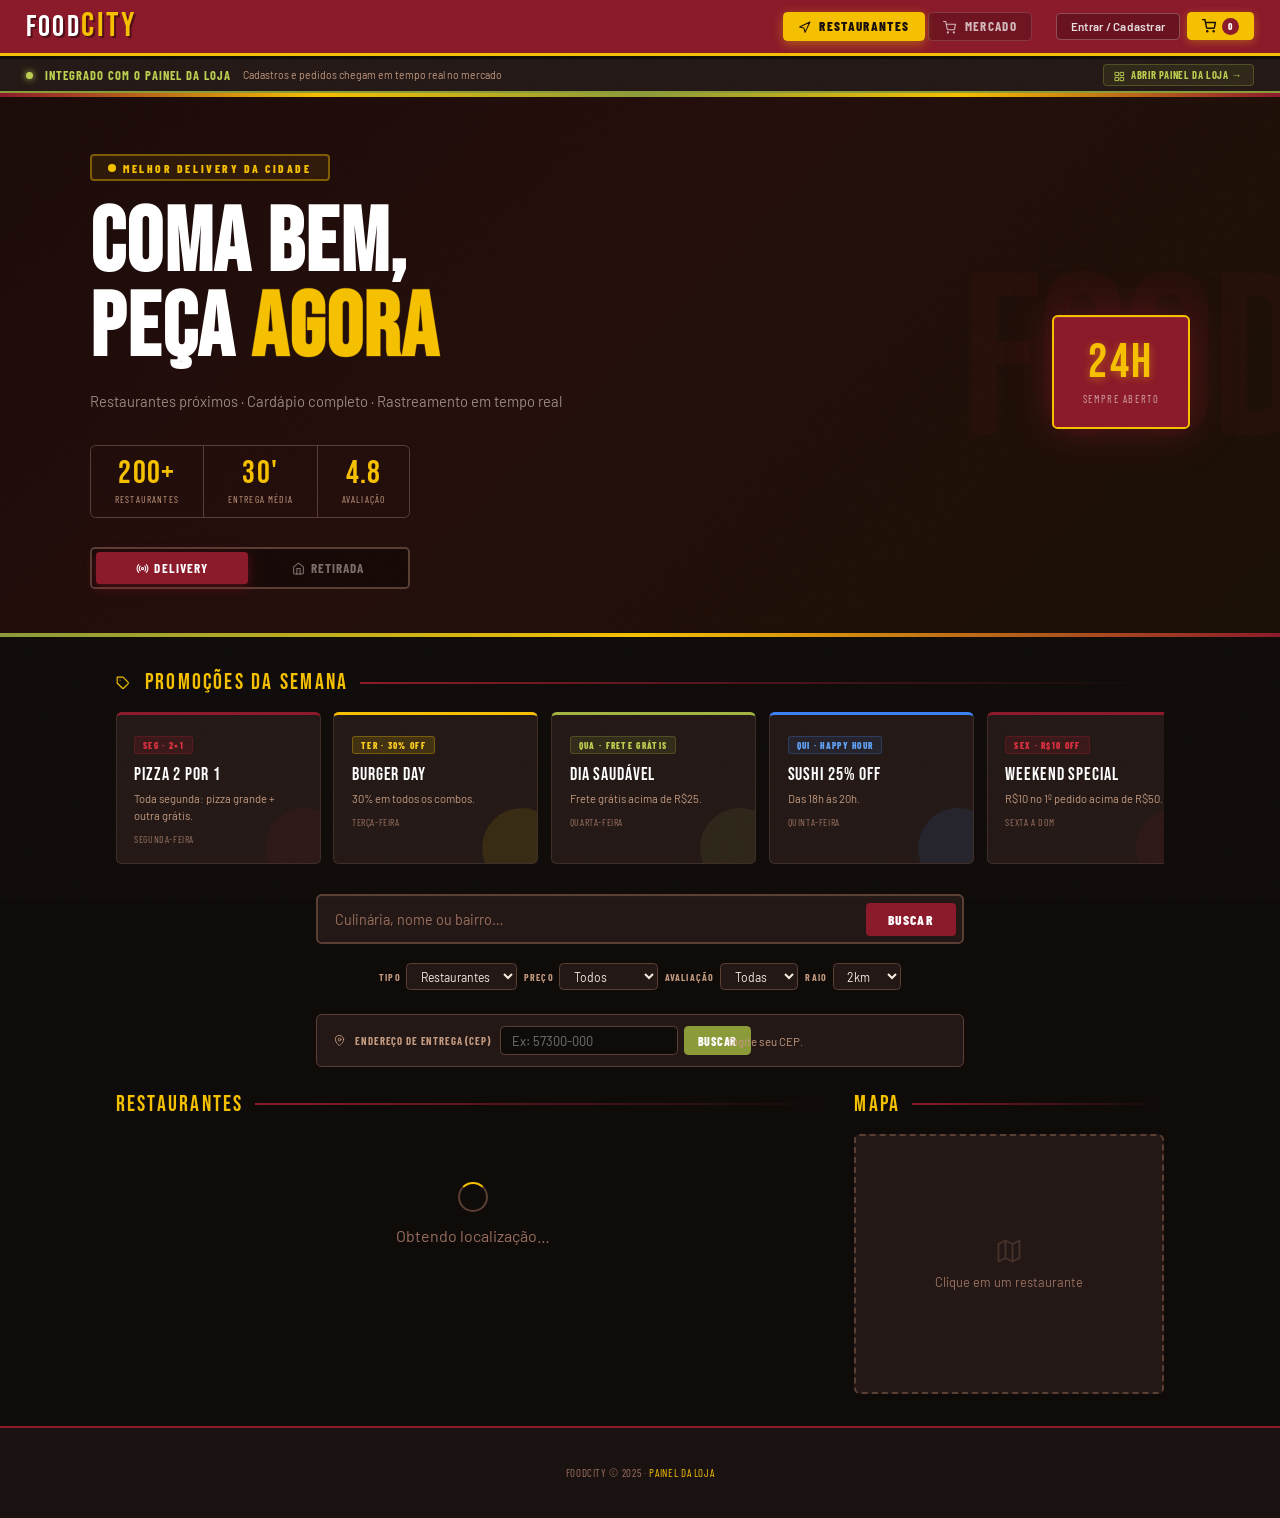
==== foodcity/cliente/index.html @ b1015de0 "Add files via upload" ====
<!DOCTYPE html>
<html lang="pt-BR">
<head>
<meta charset="UTF-8"/><meta name="viewport" content="width=device-width,initial-scale=1"/>
<title>FoodCity — Restaurantes & Mercado</title>
<link href="https://fonts.googleapis.com/css2?family=Bebas+Neue&family=Barlow:ital,wght@0,300;0,400;0,500;0,600;0,700;1,400&family=Barlow+Condensed:wght@400;600;700;800&display=swap" rel="stylesheet"/>
<link rel="stylesheet" href="style.css"/>
</head>
<body>
 
<div class="topbar">
  <div class="logo">Food<span>City</span></div>
  <div class="nav-tabs">
    <button class="ntab active" onclick="showPage('restaurants',this)"><svg width="13" height="13" viewBox="0 0 24 24" fill="none" stroke="currentColor" stroke-width="2" stroke-linecap="round" stroke-linejoin="round" style="display:inline-block;vertical-align:middle;margin-right:4px"><path d="M3 11l19-9-9 19-2-8-8-2z"/></svg> Restaurantes</button>
    <button class="ntab" onclick="showPage('market',this)"><svg width="13" height="13" viewBox="0 0 24 24" fill="none" stroke="currentColor" stroke-width="2" stroke-linecap="round" stroke-linejoin="round" style="display:inline-block;vertical-align:middle;margin-right:4px"><circle cx="9" cy="21" r="1"/><circle cx="20" cy="21" r="1"/><path d="M1 1h4l2.68 13.39a2 2 0 0 0 2 1.61h9.72a2 2 0 0 0 2-1.61L23 6H6"/></svg> Mercado</button>
  </div>
  <div class="topbar-r">
    <button class="btn-login" id="loginBtn" onclick="openReg()">Entrar / Cadastrar</button>
    <button class="cart-btn" onclick="toggleCart()"><svg width="14" height="14" viewBox="0 0 24 24" fill="none" stroke="currentColor" stroke-width="2.5" stroke-linecap="round" stroke-linejoin="round"><circle cx="9" cy="21" r="1"/><circle cx="20" cy="21" r="1"/><path d="M1 1h4l2.68 13.39a2 2 0 0 0 2 1.61h9.72a2 2 0 0 0 2-1.61L23 6H6"/></svg> <span class="cbadge" id="cartCount">0</span></button>
  </div>
</div>
 
<div class="live-bar">
  <div class="live-dot"></div>
  <span class="live-txt">Integrado com o painel da loja</span>
  <span class="live-info">Cadastros e pedidos chegam em tempo real no mercado</span>
  <a class="panel-link" href="mercado_v3.html" target="_blank"><svg width="11" height="11" viewBox="0 0 24 24" fill="none" stroke="currentColor" stroke-width="2" stroke-linecap="round" stroke-linejoin="round" style="display:inline-block;vertical-align:middle;margin-right:3px"><rect x="3" y="3" width="7" height="7"/><rect x="14" y="3" width="7" height="7"/><rect x="14" y="14" width="7" height="7"/><rect x="3" y="14" width="7" height="7"/></svg> Abrir Painel da Loja →</a>
</div>
 
<!-- RESTAURANTES -->
<div class="page active" id="page-restaurants">
  <div class="hero">
    <div class="hero-deco">FOOD</div>
    <div class="hero-inner">
      <div>
        <div class="hero-pill">
          <svg width="8" height="8" viewBox="0 0 24 24" fill="currentColor"><circle cx="12" cy="12" r="12"/></svg>
          Melhor delivery da cidade
        </div>
        <h1>Coma bem,<br/>peça <em>agora</em></h1>
        <p class="hero-sub">Restaurantes próximos · Cardápio completo · Rastreamento em tempo real</p>
        <div class="hero-stats">
          <div class="hstat"><div class="hstat-n">200+</div><div class="hstat-l">Restaurantes</div></div>
          <div class="hstat"><div class="hstat-n">30'</div><div class="hstat-l">Entrega média</div></div>
          <div class="hstat"><div class="hstat-n">4.8</div><div class="hstat-l">Avaliação</div></div>
        </div>
        <div class="mode-wrap">
          <div class="mode-toggle">
            <button class="mode-btn active" id="mD" onclick="setMode('delivery')"><svg width="13" height="13" viewBox="0 0 24 24" fill="none" stroke="currentColor" stroke-width="2" stroke-linecap="round" stroke-linejoin="round" style="display:inline-block;vertical-align:middle"><circle cx="12" cy="12" r="2"/><path d="M16.24 7.76a6 6 0 0 1 0 8.49m-8.48-.01a6 6 0 0 1 0-8.49m11.31-2.82a10 10 0 0 1 0 14.14m-14.14 0a10 10 0 0 1 0-14.14"/></svg> Delivery</button>
            <button class="mode-btn" id="mP" onclick="setMode('pickup')"><svg width="13" height="13" viewBox="0 0 24 24" fill="none" stroke="currentColor" stroke-width="2" stroke-linecap="round" stroke-linejoin="round" style="display:inline-block;vertical-align:middle"><path d="M3 9l9-7 9 7v11a2 2 0 0 1-2 2H5a2 2 0 0 1-2-2z"/><polyline points="9 22 9 12 15 12 15 22"/></svg> Retirada</button>
          </div>
        </div>
      </div>
      <div class="hero-badge">
        <div class="hb-num">24h</div>
        <div class="hb-lbl">Sempre aberto</div>
      </div>
    </div>
  </div>
  <div class="promo-wrap"><div class="sec-label"><svg width="14" height="14" viewBox="0 0 24 24" fill="none" stroke="currentColor" stroke-width="2" stroke-linecap="round" stroke-linejoin="round" style="display:inline-block;vertical-align:middle;margin-right:4px"><path d="M20.59 13.41l-7.17 7.17a2 2 0 0 1-2.83 0L2 12V2h10l8.59 8.59a2 2 0 0 1 0 2.82z"/><line x1="7" y1="7" x2="7.01" y2="7"/></svg> Promoções da Semana</div><div class="promo-scroll" id="promoScroll"></div></div>
  <div class="search-area">
    <div class="search-row">
      <input id="q" type="text" placeholder="Culinária, nome ou bairro…"/>
      <button class="btn-search" onclick="buscar()">Buscar</button>
    </div>
  </div>
  <div class="filters">
    <div class="fg"><label>Tipo</label><select id="f-type"><option value="restaurant">Restaurantes</option><option value="cafe">Café</option><option value="bakery">Padaria</option><option value="bar">Bar</option></select></div>
    <div class="fg"><label>Preço</label><select id="f-price"><option value="">Todos</option><option value="1">$ Barato</option><option value="2">$$ Médio</option><option value="3">$$$ Caro</option><option value="4">$$$$ Luxo</option></select></div>
    <div class="fg"><label>Avaliação</label><select id="f-rating"><option value="0">Todas</option><option value="4">4+⭐</option><option value="4.5">4.5+⭐</option></select></div>
    <div class="fg"><label>Raio</label><select id="f-radius"><option value="2000" selected>2km</option><option value="5000">5km</option><option value="10000">10km</option></select></div>
  </div>
  <div class="cep-bar">
    <div class="cep-box">
      <span class="cep-lbl"><svg width="11" height="11" viewBox="0 0 24 24" fill="none" stroke="currentColor" stroke-width="2" stroke-linecap="round" stroke-linejoin="round" style="display:inline-block;vertical-align:middle;margin-right:4px"><path d="M21 10c0 7-9 13-9 13s-9-6-9-13a9 9 0 0 1 18 0z"/><circle cx="12" cy="10" r="3"/></svg> Endereço de entrega (CEP)</span>
      <div class="cep-form">
        <input class="cep-input" id="cepInput" placeholder="Ex: 57300-000" maxlength="9" oninput="this.value=this.value.replace(/\D/g,'').replace(/^(\d{5})(\d)/,'$1-$2')"/>
        <button class="btn-cep" onclick="buscarCep()">Buscar</button>
      </div>
      <div class="cep-result" id="cepResult">Digite seu CEP.</div>
    </div>
  </div>
  <div class="sbar" id="sbar"><div class="sdot" id="sdot"></div><span id="stxt"></span></div>
  <div class="content-layout">
    <div>
      <div class="sec-label" id="resLabel">Restaurantes</div>
      <div class="grid" id="results"><div class="loading-wrap"><div class="spinner"></div><p>Obtendo localização…</p></div></div>
    </div>
    <div class="map-col">
      <div class="sec-label">Mapa</div>
      <div id="map-ph"><div><div style="opacity:.3;margin-bottom:.38rem"><svg width="28" height="28" viewBox="0 0 24 24" fill="none" stroke="currentColor" stroke-width="1.5" stroke-linecap="round" stroke-linejoin="round"><polygon points="3 6 9 3 15 6 21 3 21 18 15 21 9 18 3 21"/><line x1="9" y1="3" x2="9" y2="18"/><line x1="15" y1="6" x2="15" y2="21"/></svg></div><p>Clique em um restaurante</p></div></div>
      <div id="map"></div>
      <div class="route-box" id="routeBox"><div class="route-title"><svg width="12" height="12" viewBox="0 0 24 24" fill="none" stroke="currentColor" stroke-width="2" stroke-linecap="round" stroke-linejoin="round" style="display:inline-block;vertical-align:middle;margin-right:4px"><circle cx="12" cy="12" r="2"/><path d="M16.24 7.76a6 6 0 0 1 0 8.49m-8.48-.01a6 6 0 0 1 0-8.49m11.31-2.82a10 10 0 0 1 0 14.14m-14.14 0a10 10 0 0 1 0-14.14"/></svg> Rota do Delivery</div><div id="routeRows"></div></div>
    </div>
  </div>
</div>
 
<!-- MERCADO -->
<div class="page" id="page-market">
  <div class="market-top">
    <div class="market-inner">
      <div class="hero-pill" style="color:var(--jade3);border-color:rgba(34,134,111,.35);background:rgba(34,134,111,.08);margin-bottom:1.2rem;"><svg width="11" height="11" viewBox="0 0 24 24" fill="none" stroke="currentColor" stroke-width="2" stroke-linecap="round" stroke-linejoin="round" style="display:inline-block;vertical-align:middle;margin-right:4px"><circle cx="9" cy="21" r="1"/><circle cx="20" cy="21" r="1"/><path d="M1 1h4l2.68 13.39a2 2 0 0 0 2 1.61h9.72a2 2 0 0 0 2-1.61L23 6H6"/></svg> Compras online</div>
      <h1>Mercado<br/><em>FreshMart</em></h1>
      <p>Produtos frescos entregues na sua porta</p>
      <div class="mode-wrap" style="margin-top:1.5rem;">
        <div class="mode-toggle">
          <button class="mode-btn active" id="mD2" onclick="setMode('delivery')"><svg width="13" height="13" viewBox="0 0 24 24" fill="none" stroke="currentColor" stroke-width="2" stroke-linecap="round" stroke-linejoin="round" style="display:inline-block;vertical-align:middle"><circle cx="12" cy="12" r="2"/><path d="M16.24 7.76a6 6 0 0 1 0 8.49m-8.48-.01a6 6 0 0 1 0-8.49m11.31-2.82a10 10 0 0 1 0 14.14m-14.14 0a10 10 0 0 1 0-14.14"/></svg> Delivery</button>
          <button class="mode-btn" id="mP2" onclick="setMode('pickup')"><svg width="13" height="13" viewBox="0 0 24 24" fill="none" stroke="currentColor" stroke-width="2" stroke-linecap="round" stroke-linejoin="round" style="display:inline-block;vertical-align:middle"><path d="M3 9l9-7 9 7v11a2 2 0 0 1-2 2H5a2 2 0 0 1-2-2z"/><polyline points="9 22 9 12 15 12 15 22"/></svg> Retirada</button>
        </div>
      </div>
    </div>
  </div>
  <div class="cat-pills" id="catPills"></div>
  <div class="market-grid" id="marketGrid"></div>
</div>
 
<!-- CART -->
<div class="cart-ov" id="cartOv" onclick="if(event.target===this)toggleCart()">
  <div class="cart-panel">
    <div class="cart-hdr"><div class="cart-title"><svg width="15" height="15" viewBox="0 0 24 24" fill="none" stroke="currentColor" stroke-width="2" stroke-linecap="round" stroke-linejoin="round" style="display:inline-block;vertical-align:middle;margin-right:5px"><circle cx="9" cy="21" r="1"/><circle cx="20" cy="21" r="1"/><path d="M1 1h4l2.68 13.39a2 2 0 0 0 2 1.61h9.72a2 2 0 0 0 2-1.61L23 6H6"/></svg> Carrinho</div><button class="bx" onclick="toggleCart()">✕</button></div>
    <div class="cart-body" id="cartBody"><div class="cart-empty">Carrinho vazio</div></div>
    <div class="cart-ftr">
      <div class="ctrow"><span class="ctlbl">Total</span><span class="ctval" id="cartTotal">R$ 0,00</span></div>
      <div class="plbl">Pagamento</div>
      <div class="popts">
        <button class="popt sel" data-pay="Pix" onclick="selPay(this)"><svg width="11" height="11" viewBox="0 0 24 24" fill="none" stroke="currentColor" stroke-width="2" stroke-linecap="round" stroke-linejoin="round" style="display:inline-block;vertical-align:middle;margin-right:3px"><path d="M12 2L2 7l10 5 10-5-10-5z"/><path d="M2 17l10 5 10-5"/><path d="M2 12l10 5 10-5"/></svg> Pix</button>
        <button class="popt" data-pay="Cartão" onclick="selPay(this)"><svg width="11" height="11" viewBox="0 0 24 24" fill="none" stroke="currentColor" stroke-width="2" stroke-linecap="round" stroke-linejoin="round" style="display:inline-block;vertical-align:middle;margin-right:3px"><rect x="1" y="4" width="22" height="16" rx="2" ry="2"/><line x1="1" y1="10" x2="23" y2="10"/></svg> Cartão</button>
        <button class="popt" data-pay="Dinheiro" onclick="selPay(this)"><svg width="11" height="11" viewBox="0 0 24 24" fill="none" stroke="currentColor" stroke-width="2" stroke-linecap="round" stroke-linejoin="round" style="display:inline-block;vertical-align:middle;margin-right:3px"><rect x="2" y="6" width="20" height="12" rx="2"/><circle cx="12" cy="12" r="2"/><path d="M6 12h.01M18 12h.01"/></svg> Dinheiro</button>
      </div>
      <button class="btn-co" onclick="checkout()">Fazer Pedido →</button>
    </div>
  </div>
</div>
 
<!-- TRACKER -->
<div class="ov-track" id="ovTrack">
  <div class="track-panel">
    <div class="track-hdr"><div class="track-title"><svg width="14" height="14" viewBox="0 0 24 24" fill="none" stroke="currentColor" stroke-width="2" stroke-linecap="round" stroke-linejoin="round" style="display:inline-block;vertical-align:middle;margin-right:5px"><path d="M21 10c0 7-9 13-9 13s-9-6-9-13a9 9 0 0 1 18 0z"/><circle cx="12" cy="10" r="3"/></svg> Rastreamento</div><button class="bx" onclick="closeTrack()">✕</button></div>
    <div class="track-body">
      <div class="mode-banner"><span id="tmIcon"><svg width="13" height="13" viewBox="0 0 24 24" fill="none" stroke="currentColor" stroke-width="2" stroke-linecap="round" stroke-linejoin="round"><circle cx="12" cy="12" r="2"/><path d="M16.24 7.76a6 6 0 0 1 0 8.49m-8.48-.01a6 6 0 0 1 0-8.49m11.31-2.82a10 10 0 0 1 0 14.14m-14.14 0a10 10 0 0 1 0-14.14"/></svg></span><span id="tmText">Delivery em andamento</span></div>
      <div class="sync-row"><div class="sp"></div><div><strong>Sincronizado com o painel da loja</strong> — pedido recebido!</div></div>
      <div class="timer-wrap">
        <div class="tring">
          <svg viewBox="0 0 102 102"><circle class="bgc" cx="51" cy="51" r="45"/><circle class="pgc" id="pgc" cx="51" cy="51" r="45" stroke-dasharray="282.7" stroke-dashoffset="0"/></svg>
          <div class="tnum" id="tnum">--</div>
        </div>
        <div class="tlbl" id="tlbl">aguardando…</div>
      </div>
      <div class="steps" id="orderSteps"></div>
      <div class="ready-box" id="readyBox"><h3><svg width="14" height="14" viewBox="0 0 24 24" fill="none" stroke="currentColor" stroke-width="2.5" stroke-linecap="round" stroke-linejoin="round" style="display:inline-block;vertical-align:middle;margin-right:4px;color:var(--green)"><polyline points="20 6 9 17 4 12"/></svg> Pronto!</h3><p id="readyMsg"></p></div>
      <div class="pc" id="pcBox" style="display:none"><span>Pagamento</span><strong id="pmText">—</strong></div>
    </div>
  </div>
</div>
 
<!-- MENU -->
<div class="ov-menu" id="ovMenu" onclick="if(event.target===this)closeMenu()">
  <div class="menu-box">
    <div class="menu-hdr">
      <img class="mhimg" id="mhImg" src="" alt=""/>
      <div><div class="mhname" id="mhName">Cardápio</div><div class="mhsub" id="mhSub"></div></div>
      <button class="bx" style="margin-left:auto" onclick="closeMenu()">✕</button>
    </div>
    <div class="menu-content" id="menuContent"></div>
  </div>
</div>
 
<!-- CADASTRO -->
<div class="ov-reg" id="ovReg" onclick="if(event.target===this)closeReg()">
  <div class="reg-box">
    <button class="brc" onclick="closeReg()">✕</button>
    <div class="reg-hdr">
      <h2 id="regTitle">Criar Conta</h2>
      <p id="regSub">Cadastre-se para fazer pedidos</p>
      <div class="reg-sync"><svg width="10" height="10" viewBox="0 0 24 24" fill="none" stroke="currentColor" stroke-width="2" stroke-linecap="round" stroke-linejoin="round" style="display:inline-block;vertical-align:middle"><polyline points="17 1 21 5 17 9"/><path d="M3 11V9a4 4 0 0 1 4-4h14"/><polyline points="7 23 3 19 7 15"/><path d="M21 13v2a4 4 0 0 1-4 4H3"/></svg> Seus dados chegam em tempo real no painel da loja</div>
    </div>
    <div class="reg-bd" id="regBd"></div>
  </div>
</div>
 
<div class="toast-wrap" id="toastWrap"></div>
<footer>FoodCity © 2025 · <a href="mercado_v3.html" target="_blank">Painel da Loja</a></footer>
 
<script src="data.js"></script>
<script src="bridge.js"></script>
<script src="script.js"></script>
</body>
</html>
---- foodcity/cliente/style.css ----
:root{
  --bg:#0f0b09;
  --s1:#1a1210;
  --s2:#231815;
  --s3:#2e211c;
  --border:#3d2d26;
  --border2:#5a3f35;
  --red:#8B1A2A;
  --red2:#a82030;
  --red3:#c42638;
  --redbright:#e03040;
  --yellow:#F5C000;
  --yellow2:#ffd020;
  --yellow3:#ffe650;
  --olive:#8B9B3A;
  --olive2:#a3b544;
  --olive3:#bdd050;
  --cream:#f5ede0;
  --ink:#1a0f0a;
  --accent:var(--red);
  --accent2:var(--yellow);
  --green:var(--olive);
  --blue:#3b82f6;
  --purple:#a855f7;
  --teal:var(--olive2);
  --text:var(--cream);
  --muted:#9a7060;
  --muted2:#c49a80;
  --r:.55rem;
}
*{margin:0;padding:0;box-sizing:border-box;}
html{scroll-behavior:smooth;}
body{background:var(--bg);color:var(--cream);font-family:'Barlow',sans-serif;overflow-x:hidden;}
body::after{content:'';position:fixed;inset:0;background-image:url("data:image/svg+xml,%3Csvg xmlns='http://www.w3.org/2000/svg' width='200' height='200'%3E%3Cfilter id='n'%3E%3CfeTurbulence type='fractalNoise' baseFrequency='.75' numOctaves='4' stitchTiles='stitch'/%3E%3C/filter%3E%3Crect width='200' height='200' filter='url(%23n)' opacity='.04'/%3E%3C/svg%3E");pointer-events:none;z-index:0;opacity:.6;}
::-webkit-scrollbar{width:5px;}
::-webkit-scrollbar-thumb{background:var(--red);border-radius:0;}
.topbar{position:fixed;top:0;left:0;right:0;z-index:900;background:var(--red);border-bottom:3px solid var(--yellow);padding:.6rem 1.6rem;display:flex;align-items:center;gap:1rem;}
.logo{font-family:'Bebas Neue',sans-serif;font-size:1.9rem;letter-spacing:.08em;color:#fff;line-height:1;text-shadow:2px 2px 0 rgba(0,0,0,.4);}
.logo span{color:var(--yellow);font-size:2.1rem;}
.nav-tabs{display:flex;gap:.22rem;margin-left:auto;}
.ntab{background:rgba(0,0,0,.2);border:1px solid rgba(255,255,255,.15);color:rgba(255,255,255,.7);font-family:'Barlow Condensed',sans-serif;font-size:.82rem;font-weight:700;letter-spacing:.1em;text-transform:uppercase;padding:.35rem .9rem;border-radius:.28rem;cursor:pointer;transition:.15s;}
.ntab:hover{background:rgba(0,0,0,.35);color:#fff;border-color:rgba(255,255,255,.35);}
.ntab.active{background:var(--yellow);color:var(--ink);border-color:var(--yellow);font-weight:800;box-shadow:0 3px 12px rgba(245,192,0,.4);}
.topbar-r{display:flex;gap:.45rem;align-items:center;margin-left:.5rem;}
.btn-login{background:rgba(0,0,0,.25);border:1px solid rgba(255,255,255,.25);color:rgba(255,255,255,.85);font-family:'Barlow',sans-serif;font-size:.73rem;font-weight:600;padding:.33rem .85rem;border-radius:.28rem;cursor:pointer;transition:.15s;letter-spacing:.02em;}
.btn-login:hover{background:rgba(0,0,0,.45);color:#fff;border-color:rgba(255,255,255,.5);}
.cart-btn{background:var(--yellow);border:none;color:var(--ink);font-family:'Barlow Condensed',sans-serif;font-size:.82rem;font-weight:800;letter-spacing:.06em;text-transform:uppercase;padding:.35rem .95rem;border-radius:.28rem;cursor:pointer;display:flex;align-items:center;gap:.38rem;transition:.15s;box-shadow:0 2px 8px rgba(245,192,0,.35);}
.cart-btn:hover{background:var(--yellow2);box-shadow:0 4px 16px rgba(245,192,0,.5);}
.cbadge{background:var(--red);color:#fff;border-radius:50%;width:17px;height:17px;font-size:.6rem;font-weight:800;display:inline-flex;align-items:center;justify-content:center;font-family:'Barlow Condensed',sans-serif;}
.live-bar{background:var(--s2);border-bottom:2px solid var(--olive);padding:.32rem 1.6rem;margin-top:59px;display:flex;align-items:center;gap:.75rem;font-size:.67rem;flex-wrap:wrap;}
.live-dot{width:7px;height:7px;border-radius:50%;background:var(--olive3);animation:pls 1.2s infinite;flex-shrink:0;box-shadow:0 0 7px var(--olive3);}
.live-txt{color:var(--olive3);font-weight:700;font-family:'Barlow Condensed',sans-serif;font-size:.78rem;letter-spacing:.08em;text-transform:uppercase;}
.live-info{color:var(--muted2);font-size:.65rem;}
.panel-link{margin-left:auto;background:rgba(139,155,58,.12);border:1px solid rgba(139,155,58,.35);color:var(--olive3);font-size:.66rem;font-family:'Barlow Condensed',sans-serif;font-weight:700;letter-spacing:.06em;text-transform:uppercase;padding:.2rem .68rem;border-radius:.25rem;cursor:pointer;text-decoration:none;transition:.15s;}
.panel-link:hover{background:rgba(139,155,58,.22);}
@keyframes pls{0%,100%{opacity:1}50%{opacity:.2}}
.page{display:none;}.page.active{display:block;}
.hero{position:relative;overflow:hidden;background:linear-gradient(135deg,#1a0a08 0%,#230d0a 40%,#1a1005 100%);padding:3.8rem 1.6rem 3rem;}
.hero::before{content:'';position:absolute;top:0;left:0;right:0;height:4px;background:linear-gradient(90deg,var(--red),var(--yellow),var(--olive),var(--yellow),var(--red));}
.hero::after{content:'';position:absolute;bottom:0;left:0;right:0;height:4px;background:linear-gradient(90deg,var(--olive),var(--yellow),var(--red));}
.hero-deco{position:absolute;right:-20px;top:50%;transform:translateY(-50%);font-family:'Bebas Neue',sans-serif;font-size:clamp(9rem,18vw,16rem);color:rgba(139,26,42,.08);line-height:1;pointer-events:none;user-select:none;letter-spacing:-.02em;}
.hero-inner{max-width:1100px;margin:0 auto;display:grid;grid-template-columns:1fr auto;gap:2.5rem;align-items:center;position:relative;z-index:1;}
@media(max-width:700px){.hero-inner{grid-template-columns:1fr;}}
.hero-pill{display:inline-flex;align-items:center;gap:.45rem;font-family:'Barlow Condensed',sans-serif;font-size:.72rem;font-weight:800;letter-spacing:.22em;text-transform:uppercase;color:var(--yellow);border:2px solid rgba(245,192,0,.4);background:rgba(245,192,0,.08);padding:.28rem 1rem;border-radius:.25rem;margin-bottom:1.3rem;}
.hero h1{font-family:'Bebas Neue',sans-serif;font-size:clamp(3.5rem,7vw,6.5rem);line-height:.95;letter-spacing:.02em;color:#fff;animation:fd .7s ease both;}
.hero h1 em{color:var(--yellow);font-style:normal;-webkit-text-stroke:1px rgba(245,192,0,.3);}
.hero-sub{color:rgba(245,237,224,.55);font-size:.92rem;font-weight:400;margin-top:1.1rem;line-height:1.6;max-width:500px;animation:fd .7s .15s ease both;}
.hero-stats{display:flex;gap:0;margin-top:2rem;animation:fd .7s .25s ease both;border:1px solid var(--border2);border-radius:.35rem;overflow:hidden;width:fit-content;}
.hstat{padding:.75rem 1.5rem;border-right:1px solid var(--border2);text-align:center;}
.hstat:last-child{border-right:none;}
.hstat-n{font-family:'Bebas Neue',sans-serif;font-size:2rem;color:var(--yellow);line-height:1;letter-spacing:.04em;}
.hstat-l{font-family:'Barlow Condensed',sans-serif;font-size:.6rem;color:var(--muted2);text-transform:uppercase;letter-spacing:.12em;margin-top:.18rem;}
.hero-badge{background:var(--red);border:2px solid var(--yellow);border-radius:.35rem;padding:1.4rem 1.8rem;text-align:center;flex-shrink:0;box-shadow:0 0 40px rgba(139,26,42,.5),inset 0 1px 0 rgba(255,255,255,.08);}
.hb-num{font-family:'Bebas Neue',sans-serif;font-size:3rem;color:var(--yellow);line-height:1;letter-spacing:.05em;text-shadow:0 2px 8px rgba(245,192,0,.4);}
.hb-lbl{font-family:'Barlow Condensed',sans-serif;font-size:.65rem;color:rgba(255,255,255,.6);text-transform:uppercase;letter-spacing:.15em;margin-top:.35rem;}
.mode-wrap{max-width:320px;margin:1.8rem 0 0;animation:fd .7s .3s ease both;}
.mode-toggle{display:flex;background:rgba(0,0,0,.35);border:2px solid var(--border2);border-radius:.3rem;padding:.22rem;gap:.22rem;}
.mode-btn{flex:1;padding:.48rem .7rem;border-radius:.22rem;border:none;background:transparent;color:rgba(245,237,224,.45);font-family:'Barlow Condensed',sans-serif;font-size:.82rem;font-weight:700;letter-spacing:.08em;text-transform:uppercase;cursor:pointer;transition:.2s;display:flex;align-items:center;justify-content:center;gap:.35rem;}
.mode-btn.active{background:var(--red);color:#fff;box-shadow:0 3px 12px rgba(139,26,42,.5);}
.promo-wrap{max-width:1100px;margin:0 auto;padding:2rem 1.6rem 1.5rem;}
.sec-label{font-family:'Bebas Neue',sans-serif;font-size:1.4rem;letter-spacing:.1em;margin-bottom:1rem;display:flex;align-items:center;gap:.7rem;color:var(--yellow);}
.sec-label::after{content:'';flex:1;height:2px;background:linear-gradient(90deg,var(--red),transparent);}
.promo-scroll{display:flex;gap:.8rem;overflow-x:auto;padding-bottom:.4rem;scrollbar-width:none;}
.promo-scroll::-webkit-scrollbar{display:none;}
.pcard{flex:0 0 205px;background:var(--s2);border:1px solid var(--border);border-top:3px solid var(--red);border-radius:.35rem;padding:1.1rem;position:relative;overflow:hidden;transition:.2s;cursor:pointer;}
.pcard::before{content:'';position:absolute;bottom:-25px;right:-25px;width:80px;height:80px;border-radius:50%;opacity:.1;}
.pcard.or{border-top-color:var(--red);}.pcard.go{border-top-color:var(--yellow);}.pcard.gr{border-top-color:var(--olive2);}.pcard.bl{border-top-color:#3b82f6;}
.pcard.or::before{background:var(--red);}.pcard.go::before{background:var(--yellow);}.pcard.gr::before{background:var(--olive);}.pcard.bl::before{background:#3b82f6;}
.pcard:hover{transform:translateY(-4px);border-color:var(--border2);box-shadow:0 12px 32px rgba(0,0,0,.5);}
.pb{display:inline-block;font-size:.58rem;font-weight:800;letter-spacing:.14em;text-transform:uppercase;padding:.16rem .5rem;border-radius:.2rem;margin-bottom:.6rem;font-family:'Barlow Condensed',sans-serif;}
.pb.or{background:rgba(139,26,42,.2);color:var(--redbright);border:1px solid rgba(139,26,42,.4);}
.pb.go{background:rgba(245,192,0,.15);color:var(--yellow2);border:1px solid rgba(245,192,0,.3);}
.pb.gr{background:rgba(139,155,58,.15);color:var(--olive3);border:1px solid rgba(139,155,58,.3);}
.pb.bl{background:rgba(59,130,246,.1);color:#60a5fa;border:1px solid rgba(59,130,246,.25);}
.pt{font-family:'Bebas Neue',sans-serif;font-size:1.1rem;letter-spacing:.05em;margin-bottom:.3rem;color:#fff;}
.pd{font-size:.7rem;color:var(--muted2);line-height:1.55;font-weight:400;}
.pday{font-size:.62rem;color:var(--muted);margin-top:.55rem;font-family:'Barlow Condensed',sans-serif;letter-spacing:.06em;text-transform:uppercase;}
.search-area{max-width:700px;margin:0 auto 1.2rem;padding:0 1.6rem;}
.search-row{display:flex;gap:.45rem;background:var(--s2);border:2px solid var(--border2);border-radius:.35rem;padding:.4rem;transition:.15s;}
.search-row:focus-within{border-color:var(--yellow);box-shadow:0 0 0 3px rgba(245,192,0,.1);}
.search-row input{flex:1;background:none;border:none;outline:none;color:var(--cream);font-family:'Barlow',sans-serif;font-size:.9rem;font-weight:400;padding:.44rem .7rem;}
.search-row input::placeholder{color:var(--muted);}
.btn-search{background:var(--red);color:#fff;border:none;border-radius:.25rem;padding:.5rem 1.4rem;font-family:'Barlow Condensed',sans-serif;font-weight:800;font-size:.85rem;letter-spacing:.08em;text-transform:uppercase;cursor:pointer;transition:.15s;}
.btn-search:hover{background:var(--red2);box-shadow:0 4px 14px rgba(139,26,42,.5);}
.filters{max-width:700px;margin:0 auto 1.5rem;padding:0 1.6rem;display:flex;flex-wrap:wrap;gap:.45rem;justify-content:center;}
.fg{display:flex;align-items:center;gap:.35rem;}
.fg label{font-size:.62rem;color:var(--muted2);text-transform:uppercase;letter-spacing:.12em;font-family:'Barlow Condensed',sans-serif;font-weight:700;}
.fg select{background:var(--s2);border:1px solid var(--border2);color:var(--cream);font-family:'Barlow',sans-serif;font-size:.76rem;padding:.28rem .6rem;border-radius:.28rem;outline:none;cursor:pointer;}
.fg select:focus{border-color:var(--yellow);}
.cep-bar{max-width:700px;margin:0 auto 1.5rem;padding:0 1.6rem;}
.cep-box{background:var(--s2);border:1px solid var(--border2);border-radius:.35rem;padding:.7rem 1.1rem;display:flex;gap:.6rem;align-items:center;flex-wrap:wrap;}
.cep-lbl{font-size:.67rem;color:var(--muted2);white-space:nowrap;display:flex;align-items:center;gap:.38rem;font-family:'Barlow Condensed',sans-serif;font-weight:700;text-transform:uppercase;letter-spacing:.08em;}
.cep-form{display:flex;gap:.35rem;flex:1;min-width:190px;}
.cep-input{flex:1;background:var(--bg);border:1px solid var(--border2);color:var(--cream);font-family:'Barlow',sans-serif;font-size:.8rem;padding:.32rem .65rem;border-radius:.28rem;outline:none;transition:.15s;}
.cep-input:focus{border-color:var(--yellow);}
.btn-cep{background:var(--olive);border:none;color:#fff;font-family:'Barlow Condensed',sans-serif;font-size:.75rem;font-weight:800;letter-spacing:.06em;text-transform:uppercase;padding:.32rem .88rem;border-radius:.28rem;cursor:pointer;transition:.15s;}
.btn-cep:hover{background:var(--olive2);}
.cep-result{font-size:.72rem;color:var(--muted2);flex:1;min-width:160px;}
.cep-result strong{color:var(--cream);}
.content-layout{max-width:1100px;margin:0 auto;padding:0 1.6rem;display:grid;grid-template-columns:1fr 310px;gap:1.5rem;}
@media(max-width:820px){.content-layout{grid-template-columns:1fr;}}
.grid{display:grid;grid-template-columns:repeat(auto-fill,minmax(260px,1fr));gap:1.1rem;}
.sbar{max-width:1100px;margin:.5rem auto;padding:0 1.6rem;font-size:.68rem;color:var(--muted);display:none;gap:.45rem;align-items:center;}
.sdot{width:6px;height:6px;border-radius:50%;background:var(--olive3);animation:pls 1.5s infinite;flex-shrink:0;}
.sdot.red{background:var(--redbright);}
.card{background:var(--s2);border:1px solid var(--border);border-radius:.4rem;overflow:hidden;transition:.22s;animation:fu .4s ease both;}
.card:hover{transform:translateY(-5px);border-color:var(--yellow);box-shadow:0 16px 44px rgba(0,0,0,.7),0 0 0 1px rgba(245,192,0,.2);}
.card.active{border-color:var(--yellow);border-width:2px;}
.cthumb{position:relative;width:100%;height:162px;overflow:hidden;}
.cthumb img{width:100%;height:100%;object-fit:cover;display:block;transition:transform .38s;}
.card:hover .cthumb img{transform:scale(1.07);}
.cthumb-ov{position:absolute;inset:0;background:linear-gradient(to bottom,transparent 40%,rgba(15,11,9,.75) 100%);}
.cthumb-top{position:absolute;top:.55rem;left:.55rem;display:flex;gap:.3rem;flex-wrap:wrap;}
.cthumb-bot{position:absolute;bottom:.55rem;right:.55rem;}
.tbadge{font-size:.57rem;font-weight:800;padding:.17rem .48rem;border-radius:.2rem;font-family:'Barlow Condensed',sans-serif;letter-spacing:.08em;text-transform:uppercase;}
.tbadge.open{background:var(--olive2);color:#fff;}
.tbadge.closed{background:rgba(15,11,9,.8);color:rgba(245,237,224,.6);backdrop-filter:blur(4px);}
.tbadge.promo{background:var(--yellow);color:var(--ink);}
.time-chip{background:rgba(15,11,9,.8);backdrop-filter:blur(4px);color:#fff;font-size:.62rem;font-weight:700;padding:.17rem .48rem;border-radius:.2rem;font-family:'Barlow Condensed',sans-serif;letter-spacing:.05em;}
.cbody{padding:.9rem 1rem 1rem;}
.ctop{display:flex;justify-content:space-between;align-items:flex-start;gap:.4rem;}
.cname{font-family:'Bebas Neue',sans-serif;font-size:1.1rem;letter-spacing:.04em;line-height:1.2;color:#fff;}
.cstar{background:rgba(245,192,0,.12);border:1px solid rgba(245,192,0,.3);border-radius:.22rem;padding:.1rem .42rem;font-size:.67rem;color:var(--yellow2);white-space:nowrap;font-family:'Barlow Condensed',sans-serif;font-weight:700;}
.ccuisine{font-size:.68rem;color:var(--muted2);margin-top:.22rem;font-weight:400;}
.cmeta{margin-top:.42rem;display:flex;flex-wrap:wrap;gap:.3rem .5rem;align-items:center;font-size:.67rem;color:var(--muted);}
.caddr{margin-top:.42rem;font-size:.64rem;color:var(--muted);display:flex;gap:.25rem;align-items:flex-start;line-height:1.4;}
.cactions{display:flex;gap:.35rem;margin-top:.72rem;}
.btn-a{flex:1;padding:.38rem .3rem;border-radius:.25rem;font-family:'Barlow Condensed',sans-serif;font-size:.72rem;font-weight:700;letter-spacing:.06em;text-transform:uppercase;cursor:pointer;border:1px solid var(--border2);transition:.15s;text-align:center;background:transparent;color:var(--muted2);}
.btn-a:hover{border-color:var(--yellow);color:var(--yellow);}
.btn-a.prim{background:var(--red);color:#fff;border-color:var(--red);box-shadow:0 2px 8px rgba(139,26,42,.4);}
.btn-a.prim:hover{background:var(--red2);box-shadow:0 4px 14px rgba(139,26,42,.6);}
.btn-a.rt{background:rgba(139,155,58,.1);border-color:rgba(139,155,58,.3);color:var(--olive3);}
.btn-a.rt:hover{background:rgba(139,155,58,.2);}
.map-col{position:sticky;top:116px;height:fit-content;}
#map{border:1px solid var(--border2);border-radius:.35rem;height:400px;display:none;}
#map-ph{border:2px dashed var(--border2);border-radius:.35rem;height:260px;background:var(--s2);display:flex;align-items:center;justify-content:center;text-align:center;color:var(--muted);font-size:.8rem;}
.route-box{background:rgba(139,155,58,.07);border:1px solid rgba(139,155,58,.22);border-radius:.35rem;padding:.75rem 1rem;margin-top:.8rem;display:none;}
.route-box.show{display:block;}
.route-title{font-family:'Bebas Neue',sans-serif;font-size:1rem;letter-spacing:.08em;color:var(--olive3);margin-bottom:.45rem;display:flex;align-items:center;gap:.38rem;}
.rrow{display:flex;justify-content:space-between;padding:.22rem 0;border-bottom:1px solid var(--border);font-size:.7rem;color:var(--muted);}
.rrow:last-child{border-bottom:none;}
.rrow strong{color:var(--cream);}
.market-top{background:linear-gradient(135deg,#0d1a08 0%,#111a05 50%,#0a1208 100%);padding:4rem 1.6rem 2.5rem;position:relative;overflow:hidden;}
.market-top::before{content:'MARKET';position:absolute;right:-40px;bottom:-20px;font-family:'Bebas Neue',sans-serif;font-size:clamp(6rem,14vw,12rem);color:rgba(139,155,58,.06);line-height:1;pointer-events:none;letter-spacing:.05em;}
.market-top::after{content:'';position:absolute;top:0;left:0;right:0;height:4px;background:linear-gradient(90deg,var(--olive),var(--yellow),var(--red));}
.market-inner{max-width:1100px;margin:0 auto;position:relative;z-index:1;}
.market-top h1{font-family:'Bebas Neue',sans-serif;font-size:clamp(3rem,7vw,5.5rem);line-height:.95;letter-spacing:.03em;color:#fff;}
.market-top h1 em{color:var(--olive3);font-style:normal;}
.market-top p{color:rgba(245,237,224,.5);font-size:.9rem;margin-top:.8rem;font-weight:400;}
.cat-pills{max-width:1100px;margin:1.5rem auto;padding:0 1.6rem;display:flex;flex-wrap:wrap;gap:.45rem;}
.cat-pill{background:var(--s2);border:1px solid var(--border2);color:var(--muted2);font-size:.72rem;padding:.3rem .88rem;border-radius:.25rem;cursor:pointer;transition:.15s;font-family:'Barlow Condensed',sans-serif;font-weight:700;letter-spacing:.06em;text-transform:uppercase;}
.cat-pill:hover,.cat-pill.active{background:var(--olive);border-color:var(--olive2);color:#fff;box-shadow:0 3px 10px rgba(139,155,58,.3);}
.market-grid{max-width:1100px;margin:0 auto;padding:0 1.6rem 3rem;display:grid;grid-template-columns:repeat(auto-fill,minmax(188px,1fr));gap:.9rem;}
.pcard2{background:var(--s2);border:1px solid var(--border);border-radius:.4rem;overflow:hidden;transition:.2s;}
.pcard2:hover{transform:translateY(-4px);border-color:var(--olive2);box-shadow:0 12px 32px rgba(0,0,0,.6);}
.pthumb{position:relative;width:100%;height:126px;overflow:hidden;}
.pthumb img{width:100%;height:100%;object-fit:cover;display:block;transition:transform .32s;}
.pcard2:hover .pthumb img{transform:scale(1.08);}
.poff{position:absolute;top:.45rem;left:.45rem;background:var(--red);color:#fff;font-size:.56rem;font-weight:800;padding:.12rem .4rem;border-radius:.18rem;font-family:'Barlow Condensed',sans-serif;letter-spacing:.06em;text-transform:uppercase;}
.pbody{padding:.72rem .82rem .88rem;}
.pname{font-family:'Bebas Neue',sans-serif;font-size:.95rem;letter-spacing:.04em;margin-bottom:.22rem;line-height:1.25;color:#fff;}
.punit{font-size:.63rem;color:var(--muted2);margin-bottom:.4rem;font-weight:400;}
.pbot{display:flex;justify-content:space-between;align-items:center;}
.pprice{font-size:.98rem;font-weight:800;color:var(--yellow);font-family:'Barlow Condensed',sans-serif;}
.pprice s{font-size:.66rem;color:var(--muted);font-weight:400;margin-left:.28rem;}
.btn-addp{background:var(--olive);border:none;color:#fff;width:28px;height:28px;border-radius:.3rem;font-size:1rem;cursor:pointer;display:flex;align-items:center;justify-content:center;transition:.15s;flex-shrink:0;}
.btn-addp:hover{background:var(--olive2);transform:scale(1.1);}
.ptag{display:inline-block;font-size:.54rem;background:rgba(245,192,0,.1);color:var(--yellow2);border:1px solid rgba(245,192,0,.25);border-radius:.18rem;padding:.04rem .32rem;margin-bottom:.28rem;font-weight:800;font-family:'Barlow Condensed',sans-serif;letter-spacing:.06em;text-transform:uppercase;}
.cart-ov{position:fixed;inset:0;background:rgba(0,0,0,.8);backdrop-filter:blur(8px);z-index:950;display:none;justify-content:flex-end;}
.cart-ov.show{display:flex;}
.cart-panel{background:var(--s1);border-left:3px solid var(--red);width:min(420px,100vw);display:flex;flex-direction:column;animation:slideLeft .22s ease;}
.cart-hdr{padding:1.1rem 1.4rem;border-bottom:2px solid var(--yellow);display:flex;justify-content:space-between;align-items:center;background:var(--red);}
.cart-title{font-family:'Bebas Neue',sans-serif;font-size:1.3rem;letter-spacing:.08em;color:#fff;display:flex;align-items:center;gap:.45rem;}
.bx{background:rgba(0,0,0,.2);border:1px solid rgba(255,255,255,.2);color:rgba(255,255,255,.7);width:28px;height:28px;border-radius:50%;cursor:pointer;font-size:.88rem;display:flex;align-items:center;justify-content:center;transition:.13s;}
.bx:hover{border-color:#fff;color:#fff;}
.cart-body{flex:1;overflow-y:auto;padding:1.1rem 1.4rem;}
.cart-empty{text-align:center;padding:2.5rem 0;color:var(--muted);font-family:'Bebas Neue',sans-serif;font-size:1.1rem;letter-spacing:.06em;}
.ci{display:flex;gap:.75rem;align-items:flex-start;padding:.65rem 0;border-bottom:1px solid var(--border);}
.ci:last-child{border-bottom:none;}
.ci-ico{flex-shrink:0;width:40px;height:40px;background:var(--s3);border-radius:.3rem;overflow:hidden;display:flex;align-items:center;justify-content:center;border:1px solid var(--border2);}
.ci-ico img{width:100%;height:100%;object-fit:cover;}
.ci-info{flex:1;}
.ci-name{font-size:.78rem;font-weight:600;margin-bottom:.1rem;color:var(--cream);}
.ci-price{font-size:.72rem;color:var(--yellow);font-weight:800;font-family:'Barlow Condensed',sans-serif;}
.ci-qty{display:flex;align-items:center;gap:.45rem;margin-top:.3rem;}
.qb{background:var(--s3);border:1px solid var(--border2);color:var(--cream);width:22px;height:22px;border-radius:.25rem;cursor:pointer;font-size:.82rem;display:flex;align-items:center;justify-content:center;transition:.13s;}
.qb:hover{border-color:var(--yellow);color:var(--yellow);}
.qn{font-size:.76rem;font-weight:800;min-width:16px;text-align:center;font-family:'Barlow Condensed',sans-serif;}
.ci-del{background:none;border:none;color:var(--muted);cursor:pointer;font-size:.76rem;}
.ci-del:hover{color:var(--redbright);}
.cart-ftr{padding:1.1rem 1.4rem;border-top:2px solid var(--border2);}
.ctrow{display:flex;justify-content:space-between;align-items:center;margin-bottom:.9rem;}
.ctlbl{font-size:.78rem;color:var(--muted2);}
.ctval{font-family:'Bebas Neue',sans-serif;font-size:1.5rem;letter-spacing:.04em;color:var(--yellow);}
.plbl{font-size:.62rem;color:var(--muted2);text-transform:uppercase;letter-spacing:.12em;margin-bottom:.45rem;font-family:'Barlow Condensed',sans-serif;font-weight:700;}
.popts{display:flex;gap:.4rem;margin-bottom:.9rem;}
.popt{flex:1;background:var(--s3);border:1px solid var(--border2);color:var(--muted2);font-family:'Barlow Condensed',sans-serif;font-size:.72rem;font-weight:700;letter-spacing:.06em;text-transform:uppercase;padding:.4rem .28rem;border-radius:.25rem;cursor:pointer;transition:.13s;text-align:center;}
.popt:hover,.popt.sel{background:rgba(245,192,0,.1);border-color:rgba(245,192,0,.4);color:var(--yellow);}
.btn-co{width:100%;background:var(--red);border:none;color:#fff;font-family:'Bebas Neue',sans-serif;font-size:1.15rem;letter-spacing:.1em;padding:.78rem;border-radius:.3rem;cursor:pointer;transition:.18s;box-shadow:0 4px 16px rgba(139,26,42,.5);}
.btn-co:hover{background:var(--red2);box-shadow:0 6px 22px rgba(139,26,42,.7);}
.ov-track{position:fixed;inset:0;background:rgba(0,0,0,.9);backdrop-filter:blur(12px);z-index:960;display:none;align-items:center;justify-content:center;padding:1rem;}
.ov-track.show{display:flex;}
.track-panel{background:var(--s1);border:2px solid var(--yellow);border-radius:.45rem;max-width:460px;width:100%;animation:slideUp .28s ease;max-height:90vh;overflow-y:auto;}
.track-hdr{padding:1.1rem 1.5rem .9rem;border-bottom:2px solid var(--yellow);display:flex;justify-content:space-between;align-items:center;background:var(--red);}
.track-title{font-family:'Bebas Neue',sans-serif;font-size:1.2rem;letter-spacing:.08em;color:#fff;display:flex;align-items:center;gap:.42rem;}
.track-body{padding:1.2rem 1.5rem;}
.mode-banner{background:rgba(139,26,42,.1);border:1px solid rgba(139,26,42,.3);border-radius:.35rem;padding:.65rem .95rem;margin-bottom:1rem;font-size:.78rem;display:flex;align-items:center;gap:.55rem;color:var(--cream);}
.mode-banner strong{color:var(--redbright);}
.sync-row{background:rgba(139,155,58,.08);border:1px solid rgba(139,155,58,.25);border-radius:.35rem;padding:.55rem .88rem;margin-bottom:.9rem;font-size:.7rem;color:var(--muted2);display:flex;align-items:center;gap:.48rem;}
.sync-row strong{color:var(--olive3);}
.sp{width:7px;height:7px;border-radius:50%;background:var(--olive3);animation:pls 1.2s infinite;flex-shrink:0;}
.timer-wrap{text-align:center;padding:1rem 0;}
.tring{width:106px;height:106px;margin:0 auto .85rem;position:relative;}
.tring svg{width:100%;height:100%;}
.bgc{fill:none;stroke:var(--border2);stroke-width:6;}
.pgc{fill:none;stroke:var(--yellow);stroke-width:6;stroke-linecap:round;transform:rotate(-90deg);transform-origin:50% 50%;transition:stroke-dashoffset .9s linear;}
.tnum{position:absolute;inset:0;display:flex;align-items:center;justify-content:center;font-family:'Bebas Neue',sans-serif;font-size:1.9rem;letter-spacing:.04em;color:var(--yellow);}
.tlbl{font-size:.68rem;color:var(--muted2);font-family:'Barlow Condensed',sans-serif;letter-spacing:.08em;text-transform:uppercase;}
.steps{display:flex;flex-direction:column;gap:.5rem;margin-top:.85rem;}
.step{display:flex;align-items:center;gap:.65rem;padding:.52rem .72rem;border-radius:.35rem;transition:.28s;}
.step.done{background:rgba(139,155,58,.08);}
.step.active{background:rgba(139,26,42,.1);border:1px solid rgba(139,26,42,.3);}
.stic{width:30px;height:30px;border-radius:50%;border:2px solid var(--border2);display:flex;align-items:center;justify-content:center;font-size:.78rem;flex-shrink:0;transition:.28s;font-family:'Bebas Neue',sans-serif;}
.step.done .stic{border-color:var(--olive2);background:rgba(139,155,58,.12);color:var(--olive3);}
.step.active .stic{border-color:var(--yellow);background:rgba(245,192,0,.1);color:var(--yellow);animation:pls 1.2s infinite;}
.sname{font-size:.78rem;font-weight:600;color:var(--cream);}
.stime{font-size:.63rem;color:var(--muted);font-family:'Barlow Condensed',sans-serif;letter-spacing:.05em;}
.ready-box{background:rgba(139,155,58,.1);border:1px solid rgba(139,155,58,.3);border-radius:.45rem;padding:.92rem;text-align:center;margin-top:.92rem;display:none;}
.ready-box h3{font-family:'Bebas Neue',sans-serif;font-size:1.15rem;letter-spacing:.08em;color:var(--olive3);margin-bottom:.35rem;}
.ready-box p{font-size:.74rem;color:var(--muted2);line-height:1.55;}
.pc{background:var(--s3);border:1px solid var(--border2);border-radius:.35rem;padding:.6rem .88rem;margin-top:.65rem;font-size:.74rem;color:var(--muted2);display:flex;justify-content:space-between;align-items:center;}
.pc strong{color:var(--cream);}
.ov-menu{position:fixed;inset:0;background:rgba(0,0,0,.88);backdrop-filter:blur(10px);z-index:970;display:none;align-items:center;justify-content:center;padding:1rem;}
.ov-menu.show{display:flex;}
.menu-box{background:var(--s1);border:2px solid var(--yellow);border-radius:.45rem;max-width:560px;width:100%;max-height:88vh;overflow-y:auto;animation:slideUp .25s ease;}
.menu-hdr{position:sticky;top:0;background:var(--s2);border-bottom:2px solid var(--yellow);padding:1.1rem 1.35rem;display:flex;gap:.75rem;align-items:center;z-index:2;}
.mhimg{width:52px;height:52px;border-radius:.35rem;object-fit:cover;flex-shrink:0;border:2px solid var(--yellow);}
.mhname{font-family:'Bebas Neue',sans-serif;font-size:1.2rem;letter-spacing:.05em;color:#fff;}
.mhsub{font-size:.67rem;color:var(--muted2);margin-top:.08rem;}
.menu-content{padding:1.1rem 1.35rem 1.5rem;}
.msec{margin-bottom:1.4rem;}
.mst{font-size:.6rem;letter-spacing:.22em;text-transform:uppercase;color:var(--yellow);margin-bottom:.65rem;display:flex;align-items:center;gap:.45rem;font-family:'Barlow Condensed',sans-serif;font-weight:800;}
.mst::after{content:'';flex:1;height:1px;background:rgba(245,192,0,.2);}
.mitem{display:flex;justify-content:space-between;align-items:flex-start;gap:.75rem;padding:.6rem 0;border-bottom:1px solid var(--border);}
.mitem:last-child{border-bottom:none;}
.miname{font-weight:600;font-size:.83rem;margin-bottom:.13rem;color:var(--cream);}
.midesc{font-size:.68rem;color:var(--muted2);line-height:1.45;}
.mir{display:flex;flex-direction:column;align-items:flex-end;gap:.35rem;flex-shrink:0;}
.miprice{color:var(--yellow);font-weight:800;font-size:.88rem;font-family:'Barlow Condensed',sans-serif;}
.btn-addm{background:var(--red);border:none;color:#fff;width:24px;height:24px;border-radius:.28rem;font-size:.9rem;cursor:pointer;display:flex;align-items:center;justify-content:center;transition:.13s;}
.btn-addm:hover{background:var(--red2);transform:scale(1.1);}
.ov-reg{position:fixed;inset:0;background:rgba(0,0,0,.92);backdrop-filter:blur(12px);z-index:980;display:none;align-items:center;justify-content:center;padding:1rem;}
.ov-reg.show{display:flex;}
.reg-box{background:var(--s1);border:2px solid var(--yellow);border-radius:.45rem;max-width:440px;width:100%;max-height:90vh;overflow-y:auto;animation:slideUp .25s ease;position:relative;}
.reg-hdr{padding:1.6rem 1.6rem .95rem;text-align:center;background:var(--red);}
.reg-hdr h2{font-family:'Bebas Neue',sans-serif;font-size:2rem;letter-spacing:.08em;margin-bottom:.28rem;color:#fff;}
.reg-hdr p{font-size:.73rem;color:rgba(255,255,255,.55);}
.reg-sync{display:inline-flex;align-items:center;gap:.32rem;background:rgba(139,155,58,.15);border:1px solid rgba(139,155,58,.35);color:var(--olive3);font-size:.61rem;font-weight:800;padding:.2rem .65rem;border-radius:2rem;margin-top:.55rem;font-family:'Barlow Condensed',sans-serif;letter-spacing:.06em;text-transform:uppercase;}
.reg-bd{padding:.5rem 1.6rem 1.6rem;}
.fg2{margin-bottom:.8rem;}
.flbl{font-size:.61rem;color:var(--muted2);text-transform:uppercase;letter-spacing:.12em;margin-bottom:.28rem;display:block;font-family:'Barlow Condensed',sans-serif;font-weight:700;}
.fin{width:100%;background:var(--s3);border:1px solid var(--border2);color:var(--cream);font-family:'Barlow',sans-serif;font-size:.85rem;padding:.55rem .8rem;border-radius:.3rem;outline:none;transition:.15s;}
.fin:focus{border-color:var(--yellow);box-shadow:0 0 0 3px rgba(245,192,0,.1);}
.frow{display:grid;grid-template-columns:1fr 1fr;gap:.6rem;}
.btn-sub{width:100%;background:var(--red);border:none;color:#fff;font-family:'Bebas Neue',sans-serif;font-size:1.1rem;letter-spacing:.1em;padding:.75rem;border-radius:.35rem;cursor:pointer;transition:.18s;margin-top:.3rem;box-shadow:0 4px 14px rgba(139,26,42,.4);}
.btn-sub:hover{background:var(--red2);}
.btn-sub.gr{background:var(--olive);}
.btn-sub.gr:hover{background:var(--olive2);}
.reg-tog{text-align:center;font-size:.7rem;color:var(--muted2);margin-top:.75rem;}
.reg-tog a{color:var(--yellow);cursor:pointer;}
.brc{position:absolute;top:.9rem;right:.9rem;background:rgba(0,0,0,.2);border:1px solid rgba(255,255,255,.25);color:rgba(255,255,255,.7);width:28px;height:28px;border-radius:50%;cursor:pointer;font-size:.86rem;display:flex;align-items:center;justify-content:center;transition:.13s;}
.brc:hover{border-color:#fff;color:#fff;}
.toast-wrap{position:fixed;bottom:1.4rem;right:1.4rem;z-index:1100;display:flex;flex-direction:column;gap:.45rem;}
.toast{background:var(--s2);border:1px solid var(--border2);border-left:3px solid var(--yellow);border-radius:.35rem;padding:.55rem .95rem;font-size:.74rem;display:flex;align-items:center;gap:.45rem;min-width:200px;animation:slideLeft .2s ease;box-shadow:0 8px 24px rgba(0,0,0,.5);color:var(--cream);font-family:'Barlow',sans-serif;font-weight:500;}
.toast.removing{animation:fadeOut .22s ease forwards;}
.loading-wrap,.empty-wrap{grid-column:1/-1;text-align:center;padding:3rem 0;color:var(--muted);}
.spinner{width:30px;height:30px;border:2.5px solid var(--border2);border-top-color:var(--yellow);border-radius:50%;margin:0 auto .9rem;animation:spin .8s linear infinite;}
@keyframes fd{from{opacity:0;transform:translateY(-14px)}to{opacity:1;transform:none}}
@keyframes fu{from{opacity:0;transform:translateY(16px)}to{opacity:1;transform:none}}
@keyframes spin{to{transform:rotate(360deg)}}
@keyframes slideLeft{from{opacity:0;transform:translateX(28px)}to{opacity:1;transform:none}}
@keyframes slideUp{from{opacity:0;transform:translateY(22px)}to{opacity:1;transform:none}}
@keyframes fadeOut{to{opacity:0;transform:translateX(28px)}}
footer{text-align:center;padding:2.4rem;color:var(--muted);font-size:.68rem;border-top:2px solid var(--red);margin-top:2rem;background:var(--s1);font-family:'Barlow Condensed',sans-serif;letter-spacing:.06em;text-transform:uppercase;}
footer a{color:var(--yellow);text-decoration:none;}
footer a:hover{color:var(--yellow2);}
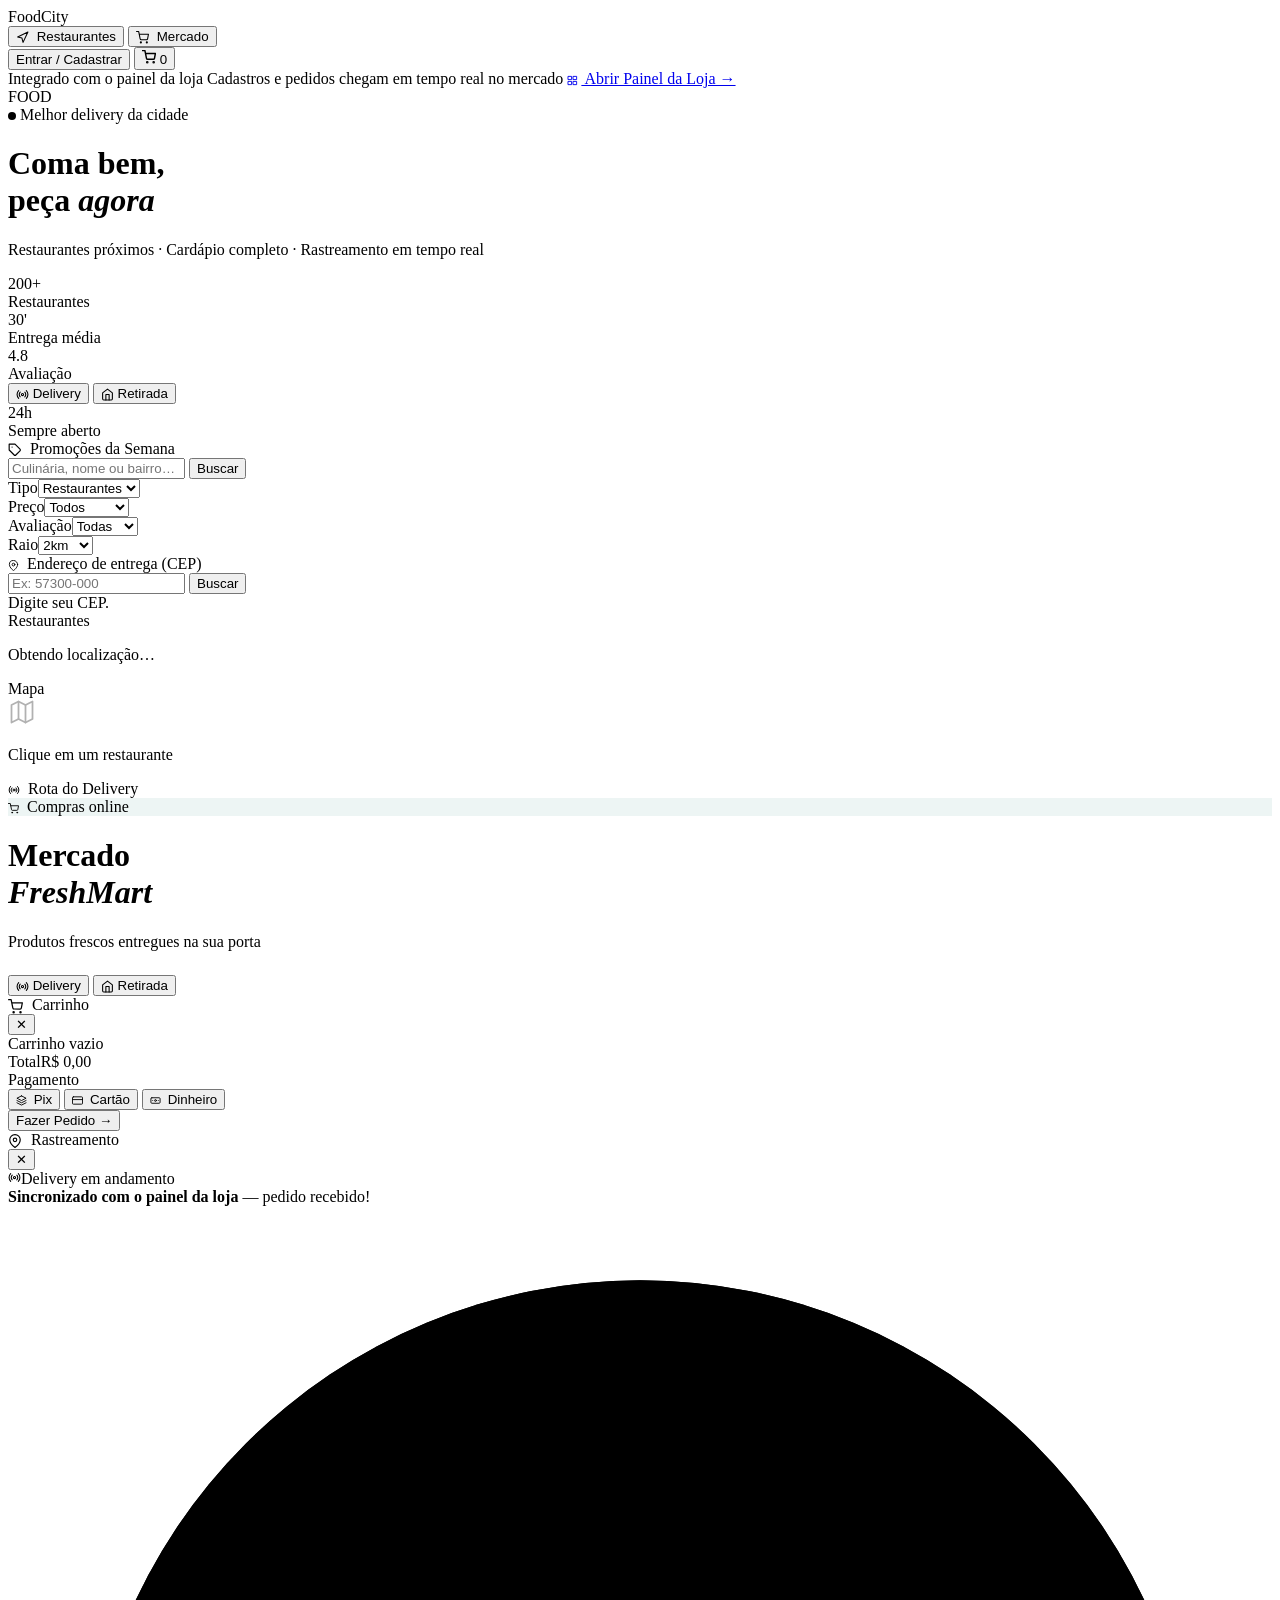
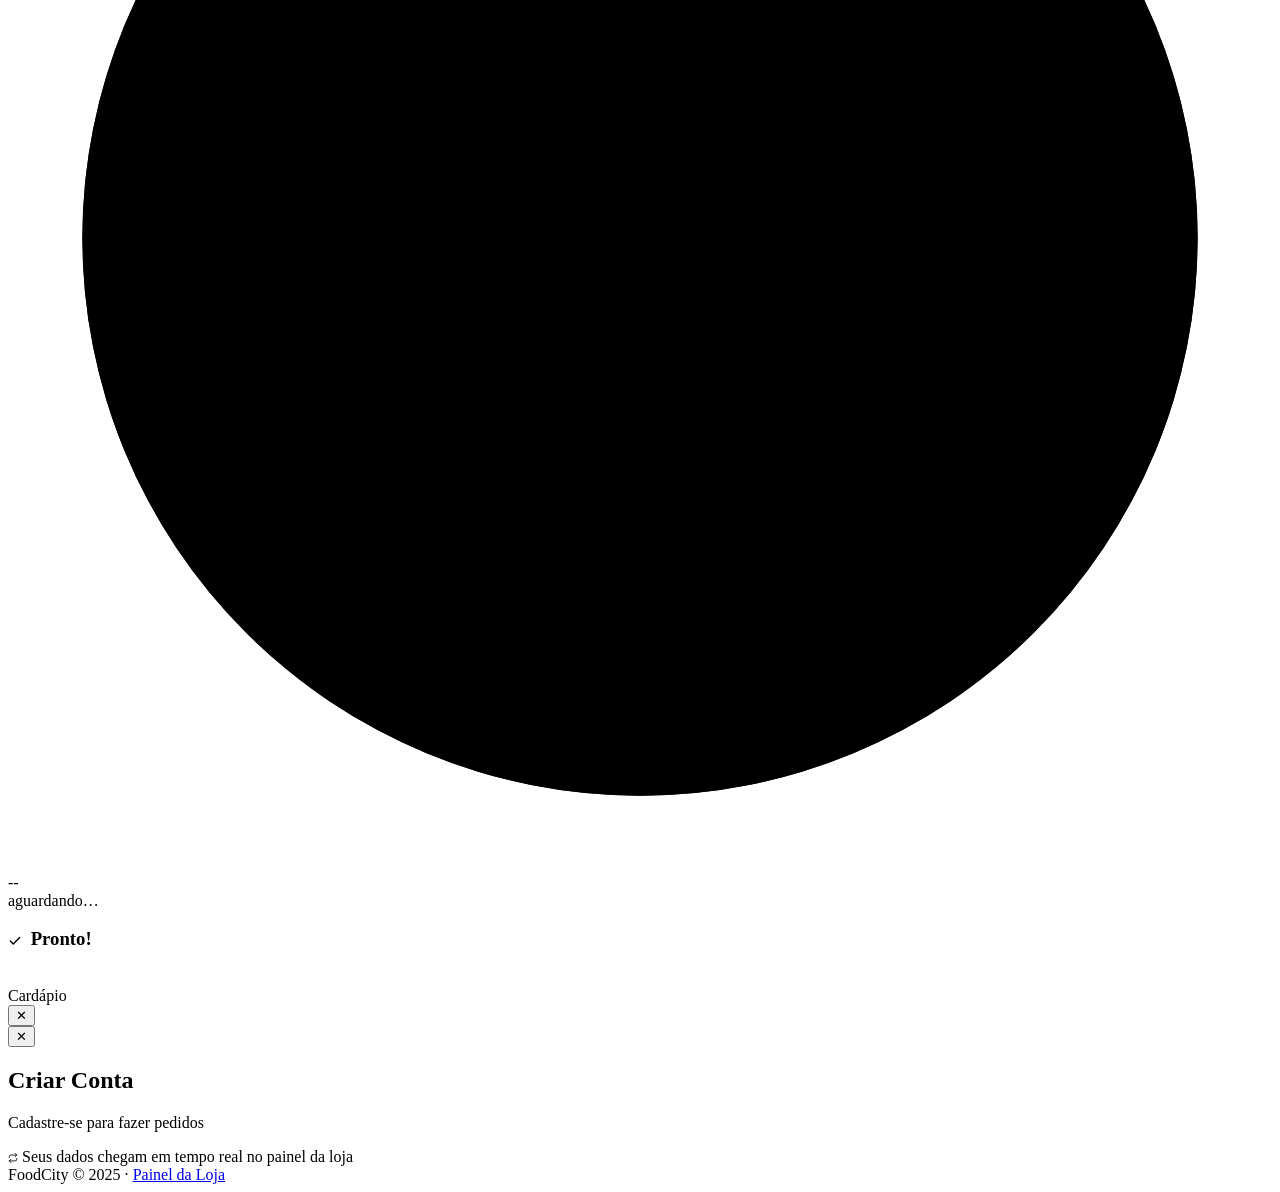
==== commit 3877b9f5: "fix: corrige links de navegação entre cliente e painel" ====
--- a/foodcity/cliente/index.html
+++ b/foodcity/cliente/index.html
@@ -24,7 +24,7 @@
   <div class="live-dot"></div>
   <span class="live-txt">Integrado com o painel da loja</span>
   <span class="live-info">Cadastros e pedidos chegam em tempo real no mercado</span>
-  <a class="panel-link" href="mercado_v3.html" target="_blank"><svg width="11" height="11" viewBox="0 0 24 24" fill="none" stroke="currentColor" stroke-width="2" stroke-linecap="round" stroke-linejoin="round" style="display:inline-block;vertical-align:middle;margin-right:3px"><rect x="3" y="3" width="7" height="7"/><rect x="14" y="3" width="7" height="7"/><rect x="14" y="14" width="7" height="7"/><rect x="3" y="14" width="7" height="7"/></svg> Abrir Painel da Loja →</a>
+  <a class="panel-link" href="../painel/index.html" target="_blank"><svg width="11" height="11" viewBox="0 0 24 24" fill="none" stroke="currentColor" stroke-width="2" stroke-linecap="round" stroke-linejoin="round" style="display:inline-block;vertical-align:middle;margin-right:3px"><rect x="3" y="3" width="7" height="7"/><rect x="14" y="3" width="7" height="7"/><rect x="14" y="14" width="7" height="7"/><rect x="3" y="14" width="7" height="7"/></svg> Abrir Painel da Loja →</a>
 </div>
  
 <!-- RESTAURANTES -->
@@ -179,10 +179,10 @@
 </div>
  
 <div class="toast-wrap" id="toastWrap"></div>
-<footer>FoodCity © 2025 · <a href="mercado_v3.html" target="_blank">Painel da Loja</a></footer>
+<footer>FoodCity © 2025 · <a href="../painel/index.html" target="_blank">Painel da Loja</a></footer>
  
 <script src="data.js"></script>
 <script src="bridge.js"></script>
 <script src="script.js"></script>
 </body>
-</html>+</html>
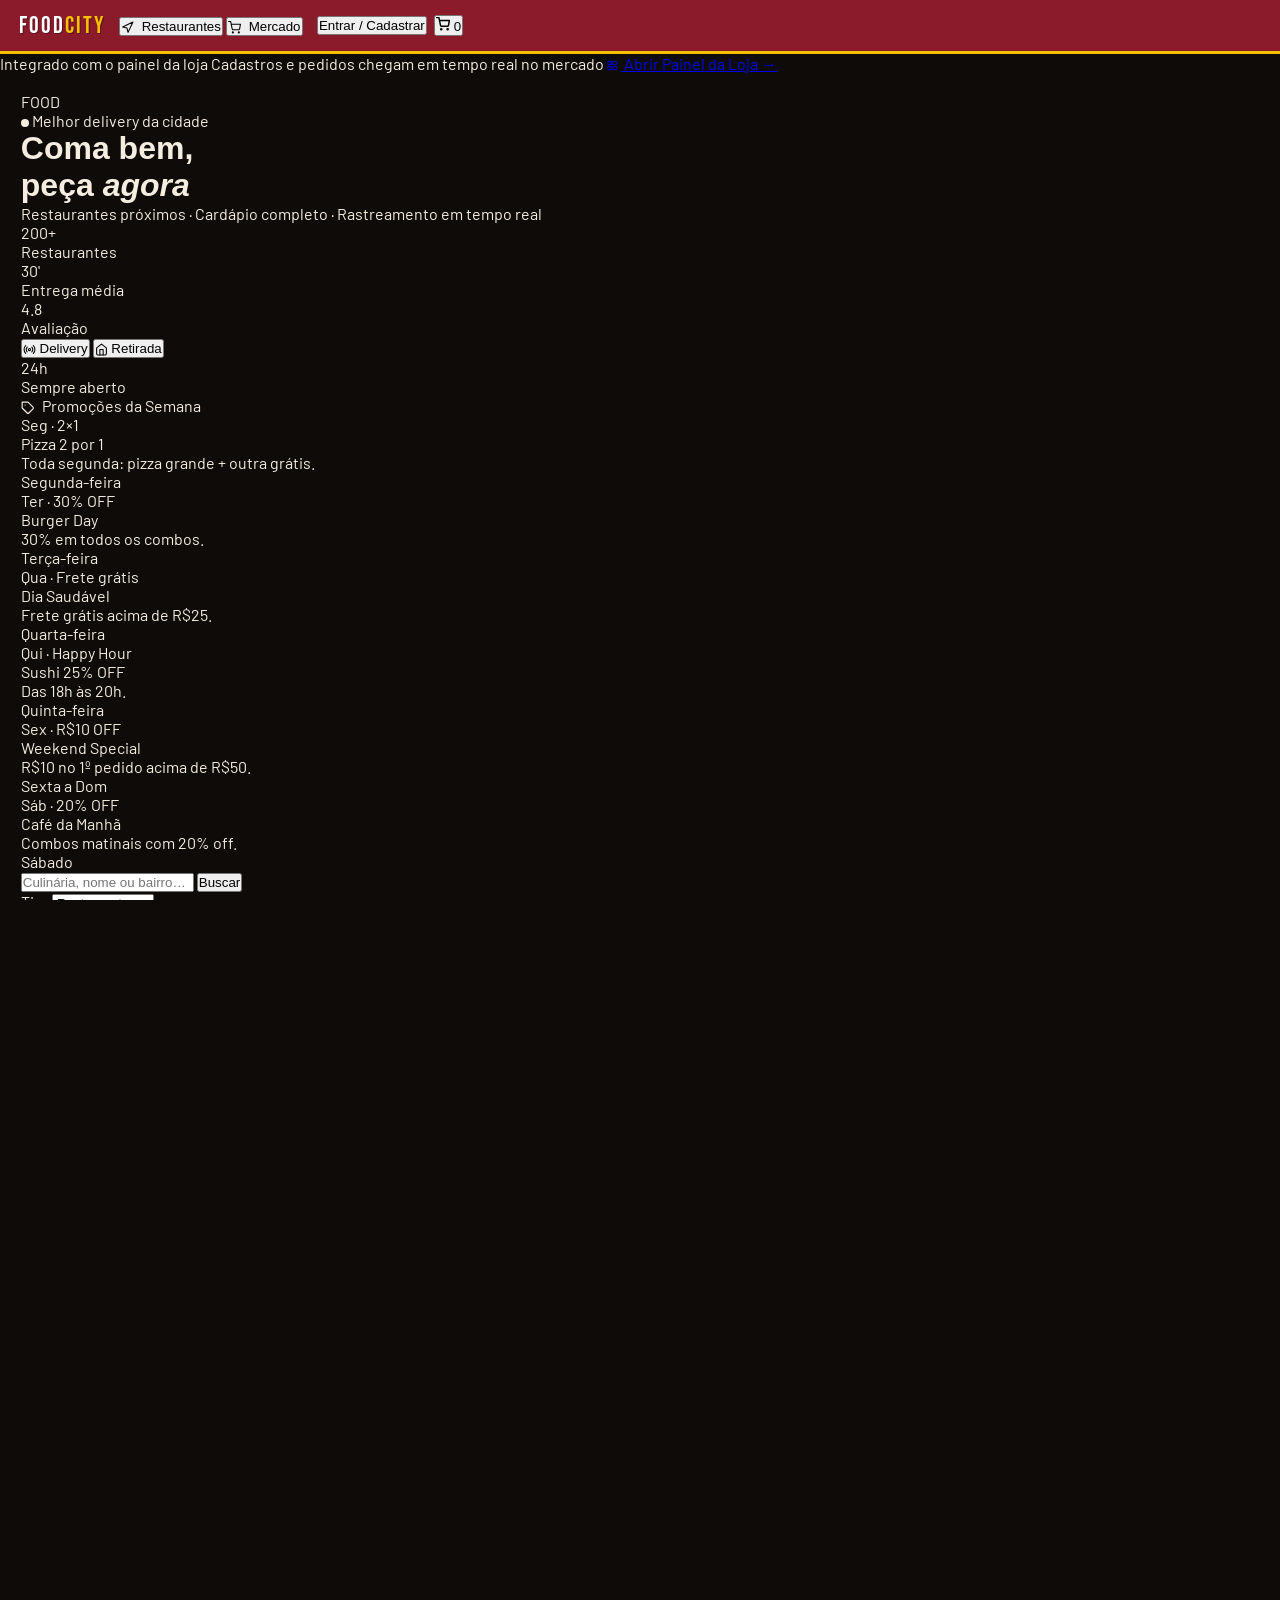
==== commit 63a7df79: "fix: evita erro de favicon no console" ====
--- a/foodcity/cliente/index.html
+++ b/foodcity/cliente/index.html
@@ -3,6 +3,7 @@
 <head>
 <meta charset="UTF-8"/><meta name="viewport" content="width=device-width,initial-scale=1"/>
 <title>FoodCity — Restaurantes & Mercado</title>
+<link rel="icon" href="data:,">
 <link href="https://fonts.googleapis.com/css2?family=Bebas+Neue&family=Barlow:ital,wght@0,300;0,400;0,500;0,600;0,700;1,400&family=Barlow+Condensed:wght@400;600;700;800&display=swap" rel="stylesheet"/>
 <link rel="stylesheet" href="style.css"/>
 </head>
--- a/foodcity/cliente/style.css
+++ b/foodcity/cliente/style.css
@@ -0,0 +1,351 @@
+:root{
+  --bg:#0f0b09;
+  --s1:#1a1210;
+  --s2:#231815;
+  --s3:#2e211c;
+  --s4:#3a2a23;
+  --border:#3d2d26;
+  --border2:#5a3f35;
+ 
+  --red:#8B1A2A;
+  --red2:#a82030;
+  --redbright:#e03040;
+ 
+  --yellow:#F5C000;
+  --yellow2:#ffd020;
+  --yellow3:#ffe650;
+ 
+  --olive:#8B9B3A;
+  --olive2:#a3b544;
+  --olive3:#bdd050;
+ 
+  --cream:#f5ede0;
+  --ink:#1a0f0a;
+ 
+  --muted:#9a7060;
+  --muted2:#c49a80;
+  --text:var(--cream);
+ 
+  /* aliases para compatibilidade interna */
+  --cyan:var(--yellow);
+  --cyan2:var(--yellow2);
+  --green:var(--olive3);
+  --orange:var(--redbright);
+  --teal:var(--olive2);
+  --purple:var(--red2);
+}
+*{margin:0;padding:0;box-sizing:border-box;}
+html,body{height:100%;overflow:hidden;}
+body{background:var(--bg);color:var(--cream);font-family:'Barlow',sans-serif;display:flex;flex-direction:column;}
+::-webkit-scrollbar{width:4px;height:4px;}
+::-webkit-scrollbar-thumb{background:var(--red);border-radius:0;}
+ 
+/* ══ TOPBAR ══ */
+.topbar{flex-shrink:0;background:var(--red);border-bottom:3px solid var(--yellow);display:flex;align-items:center;padding:0 1.2rem;height:54px;gap:.9rem;z-index:200;}
+.logo{font-family:'Bebas Neue',sans-serif;font-size:1.5rem;letter-spacing:.08em;color:#fff;white-space:nowrap;text-shadow:1px 1px 0 rgba(0,0,0,.35);}
+.logo span{color:var(--yellow);}
+.logo-sub{font-family:'Barlow Condensed',sans-serif;font-size:.6rem;color:rgba(255,255,255,.55);letter-spacing:.14em;text-transform:uppercase;margin-left:.3rem;font-weight:700;}
+.store-badge{display:flex;align-items:center;gap:.38rem;background:rgba(189,208,80,.12);border:1px solid rgba(189,208,80,.3);border-radius:.28rem;padding:.22rem .65rem;font-size:.68rem;font-weight:700;color:var(--olive3);cursor:pointer;transition:.15s;user-select:none;font-family:'Barlow Condensed',sans-serif;letter-spacing:.06em;text-transform:uppercase;}
+.store-badge.closed{background:rgba(224,48,64,.1);border-color:rgba(224,48,64,.3);color:var(--redbright);}
+.sdot{width:6px;height:6px;border-radius:50%;background:var(--olive3);animation:pulse 1.2s infinite;box-shadow:0 0 5px var(--olive3);}
+.store-badge.closed .sdot{background:var(--redbright);animation:none;box-shadow:none;}
+.topbar-mid{flex:1;display:flex;align-items:center;justify-content:center;gap:1rem;}
+.bridge-chip{display:flex;align-items:center;gap:.38rem;font-size:.66rem;background:rgba(139,155,58,.1);border:1px solid rgba(139,155,58,.28);border-radius:.28rem;padding:.22rem .6rem;color:var(--olive3);font-family:'Barlow Condensed',sans-serif;font-weight:700;letter-spacing:.04em;}
+.bridge-chip .bd{width:5px;height:5px;border-radius:50%;background:var(--olive3);animation:pulse 1s infinite;}
+.clock{font-family:'JetBrains Mono',monospace;font-size:.72rem;color:var(--muted2);background:rgba(0,0,0,.25);border:1px solid rgba(255,255,255,.12);padding:.2rem .58rem;border-radius:.28rem;}
+.topbar-r{display:flex;gap:.45rem;align-items:center;}
+.tbtn{background:rgba(0,0,0,.2);border:1px solid rgba(255,255,255,.18);color:rgba(255,255,255,.75);font-size:.68rem;padding:.24rem .6rem;border-radius:.25rem;cursor:pointer;transition:.15s;white-space:nowrap;font-family:'Barlow Condensed',sans-serif;font-weight:700;letter-spacing:.05em;text-transform:uppercase;}
+.tbtn:hover{border-color:#fff;color:#fff;}
+.tbtn.snd-off{background:rgba(224,48,64,.15);border-color:rgba(224,48,64,.35);color:var(--redbright);}
+.site-link{background:rgba(245,192,0,.15);border:1px solid rgba(245,192,0,.35);color:var(--yellow);font-size:.68rem;padding:.24rem .65rem;border-radius:.25rem;text-decoration:none;white-space:nowrap;transition:.15s;font-family:'Barlow Condensed',sans-serif;font-weight:800;letter-spacing:.05em;text-transform:uppercase;}
+.site-link:hover{background:rgba(245,192,0,.25);}
+ 
+/* ══ LAYOUT ══ */
+.body-wrap{flex:1;display:flex;overflow:hidden;}
+ 
+/* ══ SIDEBAR ══ */
+.sidebar{width:215px;flex-shrink:0;background:var(--s1);border-right:2px solid var(--red);display:flex;flex-direction:column;overflow-y:auto;}
+.sb-section{padding:.7rem .75rem .3rem;}
+.sb-label{font-size:.58rem;color:var(--muted2);text-transform:uppercase;letter-spacing:.18em;padding:.28rem .55rem;margin-bottom:.2rem;font-family:'Barlow Condensed',sans-serif;font-weight:700;}
+.sb-item{display:flex;align-items:center;gap:.58rem;padding:.48rem .58rem;border-radius:.28rem;cursor:pointer;transition:.13s;font-size:.76rem;font-weight:500;color:var(--muted2);margin-bottom:.08rem;border:1px solid transparent;user-select:none;font-family:'Barlow',sans-serif;}
+.sb-item:hover{background:var(--s2);color:var(--cream);}
+.sb-item.active{background:rgba(139,26,42,.15);border-color:rgba(139,26,42,.4);color:var(--redbright);}
+.sb-item.active.or{background:rgba(139,26,42,.15);border-color:rgba(139,26,42,.4);color:var(--redbright);}
+.sb-item.active.tl{background:rgba(139,155,58,.1);border-color:rgba(139,155,58,.3);color:var(--olive3);}
+.sb-item.active.gn{background:rgba(189,208,80,.08);border-color:rgba(189,208,80,.25);color:var(--olive3);}
+.sb-item.active.pp{background:rgba(168,32,48,.12);border-color:rgba(168,32,48,.3);color:var(--red2);}
+.sb-item.active.rd{background:rgba(224,48,64,.08);border-color:rgba(224,48,64,.2);color:var(--redbright);}
+.sbadge{margin-left:auto;font-size:.56rem;font-weight:800;padding:.06rem .3rem;border-radius:.2rem;min-width:18px;text-align:center;font-family:'Barlow Condensed',sans-serif;}
+.sbadge.or{background:var(--redbright);color:#fff;}
+.sbadge.tl{background:var(--olive2);color:var(--ink);}
+.sb-divider{height:1px;background:var(--border);margin:.5rem .75rem;}
+.sb-stat{background:var(--s2);border:1px solid var(--border);border-left:3px solid var(--red);border-radius:.35rem;padding:.58rem .75rem;margin:.3rem .75rem;}
+.sb-stat-lbl{font-size:.57rem;color:var(--muted2);text-transform:uppercase;letter-spacing:.12em;margin-bottom:.18rem;font-family:'Barlow Condensed',sans-serif;font-weight:700;}
+.sb-stat-val{font-family:'Bebas Neue',sans-serif;font-size:1.15rem;letter-spacing:.04em;}
+.sb-stat-val.gn{color:var(--olive3);}
+.sb-stat-val.or{color:var(--redbright);}
+.sb-stat-val.tl{color:var(--yellow);}
+.sb-stat-sub{font-size:.58rem;color:var(--muted);margin-top:.1rem;}
+ 
+/* ══ MAIN ══ */
+.main{flex:1;overflow-y:auto;display:flex;flex-direction:column;}
+.page{display:none;padding:1.1rem 1.3rem;flex:1;}
+.page.active{display:block;}
+ 
+/* ══ PAGE HEADER ══ */
+.ph{display:flex;align-items:center;justify-content:space-between;margin-bottom:1rem;flex-wrap:wrap;gap:.6rem;}
+.ph-left h2{font-family:'Bebas Neue',sans-serif;font-size:1.4rem;letter-spacing:.08em;color:var(--yellow);}
+.ph-left p{font-size:.68rem;color:var(--muted2);margin-top:.15rem;}
+.ph-actions{display:flex;gap:.4rem;align-items:center;flex-wrap:wrap;}
+.btn-sm{background:var(--s3);border:1px solid var(--border);color:var(--muted2);font-family:'Barlow Condensed',sans-serif;font-size:.7rem;font-weight:700;letter-spacing:.06em;text-transform:uppercase;padding:.3rem .7rem;border-radius:.25rem;cursor:pointer;transition:.13s;white-space:nowrap;}
+.btn-sm:hover{border-color:var(--yellow);color:var(--yellow);}
+.btn-sm.cyan{background:rgba(245,192,0,.1);border-color:rgba(245,192,0,.3);color:var(--yellow);}
+.btn-sm.teal{background:rgba(139,155,58,.1);border-color:rgba(139,155,58,.28);color:var(--olive3);}
+.btn-sm.danger{background:rgba(224,48,64,.08);border-color:rgba(224,48,64,.22);color:var(--redbright);}
+ 
+/* ══ KPI ROW ══ */
+.kpi-row{display:grid;grid-template-columns:repeat(auto-fill,minmax(148px,1fr));gap:.65rem;margin-bottom:1rem;}
+.kpi{background:var(--s2);border:1px solid var(--border);border-radius:.45rem;padding:.78rem .88rem;position:relative;overflow:hidden;transition:.18s;}
+.kpi:hover{border-color:var(--border2);}
+.kpi::after{content:'';position:absolute;top:0;left:0;right:0;height:3px;border-radius:0;}
+.kpi.blue::after{background:var(--yellow);}
+.kpi.green::after{background:var(--olive2);}
+.kpi.orange::after{background:var(--redbright);}
+.kpi.teal::after{background:var(--olive3);}
+.kpi.purple::after{background:var(--red2);}
+.kpi.red::after{background:var(--redbright);}
+.ki{font-size:1.2rem;margin-bottom:.32rem;opacity:.8;}
+.kl{font-size:.56rem;color:var(--muted2);text-transform:uppercase;letter-spacing:.12em;margin-bottom:.18rem;font-family:'Barlow Condensed',sans-serif;font-weight:700;}
+.kv{font-family:'Bebas Neue',sans-serif;font-size:1.5rem;letter-spacing:.04em;line-height:1;}
+.kv.blue{color:var(--yellow);}
+.kv.green{color:var(--olive3);}
+.kv.orange{color:var(--redbright);}
+.kv.teal{color:var(--olive2);}
+.kv.purple{color:var(--red2);}
+.kv.red{color:var(--redbright);}
+.ks{font-size:.56rem;color:var(--muted);margin-top:.22rem;}
+ 
+/* ══ FILTER BAR ══ */
+.filter-bar{display:flex;gap:.38rem;flex-wrap:wrap;align-items:center;margin-bottom:.85rem;}
+.fchip{background:var(--s2);border:1px solid var(--border);color:var(--muted2);font-size:.68rem;font-weight:600;padding:.24rem .68rem;border-radius:.25rem;cursor:pointer;transition:.13s;white-space:nowrap;font-family:'Barlow Condensed',sans-serif;letter-spacing:.05em;text-transform:uppercase;}
+.fchip:hover{border-color:var(--yellow);color:var(--yellow);}
+.fchip.active{background:rgba(245,192,0,.1);border-color:rgba(245,192,0,.3);color:var(--yellow);}
+.fchip .cn{background:var(--s4);border-radius:.2rem;padding:.03rem .26rem;font-size:.56rem;margin-left:.2rem;}
+.srch{background:var(--s2);border:1px solid var(--border);color:var(--cream);font-family:'Barlow',sans-serif;font-size:.72rem;padding:.26rem .62rem;border-radius:.28rem;outline:none;transition:.13s;width:190px;margin-left:auto;}
+.srch:focus{border-color:var(--yellow);}
+.srch::placeholder{color:var(--muted);}
+ 
+/* ══ KANBAN ══ */
+.kanban{display:grid;grid-template-columns:repeat(4,1fr);gap:.85rem;}
+@media(max-width:1100px){.kanban{grid-template-columns:repeat(2,1fr);}}
+@media(max-width:650px){.kanban{grid-template-columns:1fr;}}
+.col{background:var(--s1);border:1px solid var(--border);border-radius:.45rem;display:flex;flex-direction:column;min-height:280px;max-height:calc(100vh - 270px);overflow:hidden;}
+.col-h{padding:.58rem .78rem;border-bottom:1px solid var(--border);display:flex;align-items:center;gap:.38rem;}
+.cdot{width:7px;height:7px;border-radius:50%;flex-shrink:0;}
+.ctitle{font-family:'Bebas Neue',sans-serif;font-size:.88rem;letter-spacing:.08em;flex:1;}
+.cc{background:var(--s3);border:1px solid var(--border);font-size:.58rem;font-weight:800;padding:.03rem .3rem;border-radius:.2rem;color:var(--muted2);font-family:'Barlow Condensed',sans-serif;}
+.col-b{flex:1;overflow-y:auto;padding:.48rem;display:flex;flex-direction:column;gap:.42rem;}
+.col.cnew .cdot{background:var(--redbright);box-shadow:0 0 5px var(--redbright);}
+.col.cnew .ctitle{color:var(--redbright);}
+.col.cprep .cdot{background:var(--yellow);animation:pulse 1.5s infinite;box-shadow:0 0 5px var(--yellow);}
+.col.cprep .ctitle{color:var(--yellow);}
+.col.cready .cdot{background:var(--olive3);}
+.col.cready .ctitle{color:var(--olive3);}
+.col.cdone .cdot{background:var(--muted);}
+.col.cdone .ctitle{color:var(--muted2);}
+ 
+/* ══ ORDER CARD ══ */
+.oc{background:var(--s2);border:1px solid var(--border);border-radius:.4rem;padding:.65rem .78rem;animation:slidein .3s ease both;position:relative;overflow:visible;transition:.18s;}
+.oc::before{content:'';position:absolute;top:0;left:0;width:3px;height:100%;border-radius:.4rem 0 0 .4rem;}
+.oc.onew::before{background:var(--redbright);}
+.oc.oprep::before{background:var(--yellow);}
+.oc.oready::before{background:var(--olive3);}
+.oc.odone::before{background:var(--border);}
+.oc.nc{border-color:rgba(189,208,80,.45);animation:slidein .3s ease both,glowT 2s ease 3;}
+@keyframes glowT{0%,100%{box-shadow:0 0 0 1px rgba(189,208,80,.2)}50%{box-shadow:0 0 0 3px rgba(189,208,80,.45)}}
+.oc:hover{border-color:var(--border2);transform:translateY(-1px);}
+.ot{display:flex;justify-content:space-between;align-items:flex-start;gap:.28rem;margin-bottom:.35rem;flex-wrap:wrap;}
+.oid{font-family:'JetBrains Mono',monospace;font-size:.68rem;font-weight:500;color:var(--yellow);}
+.otime{font-size:.57rem;color:var(--muted);}
+.otype{font-size:.54rem;font-weight:800;padding:.05rem .3rem;border-radius:.2rem;text-transform:uppercase;font-family:'Barlow Condensed',sans-serif;letter-spacing:.06em;}
+.otype.delivery{background:rgba(245,192,0,.15);color:var(--yellow2);border:1px solid rgba(245,192,0,.25);}
+.otype.pickup{background:rgba(168,32,48,.15);color:var(--red2);border:1px solid rgba(168,32,48,.25);}
+.otype.market{background:rgba(139,155,58,.15);color:var(--olive3);border:1px solid rgba(139,155,58,.25);}
+.ncb{font-size:.52rem;font-weight:800;padding:.04rem .26rem;border-radius:.17rem;background:rgba(189,208,80,.15);color:var(--olive3);border:1px solid rgba(189,208,80,.3);font-family:'Barlow Condensed',sans-serif;text-transform:uppercase;letter-spacing:.06em;}
+.oclient{font-family:'Bebas Neue',sans-serif;font-size:.92rem;letter-spacing:.04em;margin-bottom:.22rem;color:#fff;}
+.oaddr{font-size:.6rem;color:var(--muted2);margin-bottom:.32rem;line-height:1.4;}
+.oitems{background:var(--s3);border-radius:.3rem;padding:.42rem .55rem;margin-bottom:.38rem;}
+.oir{display:flex;justify-content:space-between;font-size:.63rem;padding:.1rem 0;border-bottom:1px solid rgba(255,255,255,.04);}
+.oir:last-child{border-bottom:none;}
+.oiq{color:var(--yellow);font-weight:700;margin-right:.2rem;font-family:'Barlow Condensed',sans-serif;}
+.oin{color:var(--muted2);}
+.oip{font-family:'JetBrains Mono',monospace;font-size:.6rem;color:var(--olive3);}
+.ofooter{display:flex;justify-content:space-between;align-items:center;flex-wrap:wrap;gap:.22rem;}
+.ototal{font-family:'Bebas Neue',sans-serif;font-size:.95rem;letter-spacing:.04em;color:var(--yellow);}
+.opay{font-size:.56rem;padding:.06rem .3rem;border-radius:.2rem;font-weight:800;font-family:'Barlow Condensed',sans-serif;letter-spacing:.05em;text-transform:uppercase;}
+.opay.pix{background:rgba(189,208,80,.12);color:var(--olive3);border:1px solid rgba(189,208,80,.2);}
+.opay.card{background:rgba(245,192,0,.12);color:var(--yellow2);border:1px solid rgba(245,192,0,.2);}
+.opay.cash{background:rgba(224,48,64,.1);color:var(--redbright);border:1px solid rgba(224,48,64,.2);}
+.oacts{display:flex;gap:.22rem;width:100%;margin-top:.32rem;position:relative;z-index:10;}
+.ob{flex:1;padding:.28rem .2rem;border-radius:.25rem;font-family:'Barlow Condensed',sans-serif;font-size:.65rem;font-weight:800;letter-spacing:.06em;text-transform:uppercase;cursor:pointer!important;border:none;transition:.13s;text-align:center;position:relative;z-index:10;user-select:none;}
+.ob.acc{background:rgba(189,208,80,.12);color:var(--olive3);border:1px solid rgba(189,208,80,.22);}
+.ob.acc:hover{background:rgba(189,208,80,.25);}
+.ob.nxt{background:rgba(245,192,0,.1);color:var(--yellow);border:1px solid rgba(245,192,0,.22);}
+.ob.nxt:hover{background:rgba(245,192,0,.2);}
+.ob.dnb{background:rgba(189,208,80,.1);color:var(--olive3);border:1px solid rgba(189,208,80,.2);}
+.ob.rej{background:rgba(224,48,64,.08);color:var(--redbright);border:1px solid rgba(224,48,64,.2);}
+.ob.rej:hover{background:rgba(224,48,64,.18);}
+.ob.prt{background:var(--s4);color:var(--muted2);border:1px solid var(--border);}
+.empty-col{text-align:center;padding:2rem .5rem;color:var(--muted);font-size:.7rem;font-family:'Barlow Condensed',sans-serif;letter-spacing:.06em;text-transform:uppercase;}
+.empty-col .ei{font-size:1.6rem;margin-bottom:.4rem;opacity:.3;}
+ 
+/* ══ TABLE ══ */
+.table-wrap{background:var(--s2);border:1px solid var(--border);border-radius:.45rem;overflow:hidden;margin-top:.5rem;}
+.table-wrap table{width:100%;border-collapse:collapse;}
+th{background:var(--s3);padding:.52rem .85rem;text-align:left;font-size:.58rem;color:var(--muted2);text-transform:uppercase;letter-spacing:.12em;border-bottom:1px solid var(--border);font-family:'Barlow Condensed',sans-serif;font-weight:800;}
+td{padding:.5rem .85rem;font-size:.7rem;border-bottom:1px solid rgba(255,255,255,.04);vertical-align:middle;}
+tr:last-child td{border-bottom:none;}
+tr:hover td{background:rgba(255,255,255,.02);}
+tr.new-row td:first-child{border-left:3px solid var(--olive2);}
+.cpill{display:inline-block;font-size:.55rem;font-weight:800;padding:.06rem .35rem;border-radius:.2rem;font-family:'Barlow Condensed',sans-serif;letter-spacing:.05em;text-transform:uppercase;}
+.cpill.novo{background:rgba(189,208,80,.15);color:var(--olive3);border:1px solid rgba(189,208,80,.3);}
+.cpill.cliente{background:rgba(245,192,0,.12);color:var(--yellow2);border:1px solid rgba(245,192,0,.22);}
+.spill{display:inline-block;font-size:.55rem;font-weight:800;padding:.06rem .35rem;border-radius:.2rem;font-family:'Barlow Condensed',sans-serif;letter-spacing:.05em;text-transform:uppercase;}
+.spill.new{background:rgba(224,48,64,.15);color:var(--redbright);border:1px solid rgba(224,48,64,.28);}
+.spill.prep{background:rgba(245,192,0,.12);color:var(--yellow2);border:1px solid rgba(245,192,0,.25);}
+.spill.ready{background:rgba(189,208,80,.1);color:var(--olive3);border:1px solid rgba(189,208,80,.2);}
+.spill.done{background:rgba(90,63,53,.4);color:var(--muted2);border:1px solid var(--border2);}
+.spill.cancelled{background:rgba(224,48,64,.08);color:var(--redbright);border:1px solid rgba(224,48,64,.18);}
+.mono{font-family:'JetBrains Mono',monospace;}
+.no-data{text-align:center;padding:2.8rem;color:var(--muted);}
+.no-data .ni{font-size:2rem;margin-bottom:.5rem;opacity:.3;}
+ 
+/* ══ RELATÓRIOS ══ */
+.report-grid{display:grid;grid-template-columns:repeat(auto-fill,minmax(260px,1fr));gap:.9rem;margin-top:.5rem;}
+.rcard{background:var(--s2);border:1px solid var(--border);border-radius:.45rem;padding:.9rem 1rem;}
+.rcard-title{font-family:'Bebas Neue',sans-serif;font-size:1rem;letter-spacing:.08em;color:var(--yellow);margin-bottom:.82rem;display:flex;align-items:center;gap:.38rem;}
+.bar-h{display:flex;flex-direction:column;gap:.48rem;}
+.bar-row{display:flex;align-items:center;gap:.6rem;}
+.bar-lbl{font-size:.68rem;color:var(--muted2);width:110px;flex-shrink:0;white-space:nowrap;overflow:hidden;text-overflow:ellipsis;}
+.bar-track{flex:1;background:var(--s3);border-radius:0;height:8px;overflow:hidden;}
+.bar-fill{height:100%;border-radius:0;transition:width .5s ease;}
+.bar-val{font-family:'JetBrains Mono',monospace;font-size:.65rem;color:var(--muted2);width:55px;text-align:right;flex-shrink:0;}
+.chart-hours{display:flex;align-items:flex-end;gap:.3rem;height:88px;margin-bottom:.3rem;}
+.ch-col{flex:1;display:flex;flex-direction:column;align-items:center;gap:.22rem;}
+.ch-bar{width:100%;border-radius:.15rem .15rem 0 0;transition:height .5s ease;min-height:3px;}
+.ch-lbl{font-size:.54rem;color:var(--muted);text-align:center;}
+.donut-wrap{display:flex;align-items:center;gap:.85rem;}
+.donut-legend{flex:1;display:flex;flex-direction:column;gap:.38rem;}
+.dleg{display:flex;align-items:center;gap:.4rem;font-size:.7rem;}
+.dleg-dot{width:8px;height:8px;border-radius:50%;flex-shrink:0;}
+.dleg-name{flex:1;color:var(--muted2);}
+.dleg-val{font-family:'JetBrains Mono',monospace;font-size:.68rem;color:var(--cream);}
+.dleg-pct{font-size:.6rem;color:var(--muted);margin-left:.2rem;}
+ 
+/* ══ ESTOQUE ══ */
+.stock-grid{display:grid;grid-template-columns:repeat(auto-fill,minmax(195px,1fr));gap:.75rem;margin-top:.5rem;}
+.sc{background:var(--s2);border:1px solid var(--border);border-radius:.4rem;padding:.78rem .88rem;transition:.18s;}
+.sc:hover{border-color:var(--border2);}
+.sc.low{border-color:rgba(224,48,64,.38);}
+.sc-name{font-family:'Bebas Neue',sans-serif;font-size:.92rem;letter-spacing:.04em;margin-bottom:.15rem;}
+.sc-cat{font-size:.62rem;color:var(--muted2);margin-bottom:.5rem;font-family:'Barlow Condensed',sans-serif;text-transform:uppercase;letter-spacing:.08em;}
+.sc-track{background:var(--border);border-radius:0;height:5px;margin-bottom:.38rem;overflow:hidden;}
+.sc-fill{height:100%;border-radius:0;transition:width .5s ease;}
+.sc-fill.ok{background:var(--olive3);}
+.sc-fill.med{background:var(--yellow);}
+.sc-fill.low{background:var(--redbright);}
+.sc-footer{display:flex;justify-content:space-between;align-items:center;}
+.sc-val{font-family:'JetBrains Mono',monospace;font-size:.82rem;font-weight:600;}
+.sc-val.ok{color:var(--olive3);}
+.sc-val.med{color:var(--yellow);}
+.sc-val.low{color:var(--redbright);}
+.sc-unit{font-size:.6rem;color:var(--muted);}
+.btn-rep{background:var(--s4);border:1px solid var(--border);color:var(--muted2);font-size:.62rem;font-weight:700;padding:.16rem .44rem;border-radius:.25rem;cursor:pointer;transition:.12s;font-family:'Barlow Condensed',sans-serif;text-transform:uppercase;letter-spacing:.05em;}
+.btn-rep:hover{border-color:var(--olive3);color:var(--olive3);}
+ 
+/* ══ TOAST / NOTIF ══ */
+.toast-wrap{position:fixed;bottom:1.1rem;left:50%;transform:translateX(-50%);z-index:500;display:flex;flex-direction:column;gap:.35rem;align-items:center;pointer-events:none;}
+.toast{background:var(--s3);border:1px solid var(--border2);border-left:3px solid var(--yellow);border-radius:.35rem;padding:.46rem .95rem;font-size:.72rem;display:flex;align-items:center;gap:.34rem;animation:slideup .18s ease;box-shadow:0 7px 20px rgba(0,0,0,.55);pointer-events:all;white-space:nowrap;font-family:'Barlow',sans-serif;font-weight:500;color:var(--cream);}
+.toast.removing{animation:fadeout .2s ease forwards;}
+.toast.client{background:#0a1a0a;border-left-color:var(--olive3);}
+.toast.order{background:#1a0a08;border-left-color:var(--redbright);}
+.notif-area{position:fixed;top:64px;right:1rem;z-index:400;display:flex;flex-direction:column;gap:.38rem;pointer-events:none;}
+.nt{background:var(--s2);border:1px solid var(--border);border-radius:.45rem;padding:.65rem .88rem;min-width:255px;max-width:320px;animation:slidein .25s ease;pointer-events:all;display:flex;gap:.55rem;align-items:flex-start;box-shadow:0 10px 28px rgba(0,0,0,.6);cursor:pointer;}
+.nt.removing{animation:fadeout .22s ease forwards;}
+.nt.nc{border-left:3px solid var(--olive3);}
+.nt.no{border-left:3px solid var(--redbright);}
+.ntic{font-size:1.2rem;flex-shrink:0;}
+.ntt{font-family:'Bebas Neue',sans-serif;font-size:.9rem;letter-spacing:.05em;margin-bottom:.08rem;}
+.nts{font-size:.64rem;color:var(--muted2);line-height:1.35;}
+.ntm{font-size:.57rem;color:var(--muted);margin-top:.14rem;font-family:'JetBrains Mono',monospace;}
+ 
+/* ══ DEBUG BAR ══ */
+.debug-bar{background:rgba(245,192,0,.06);border-bottom:1px solid rgba(245,192,0,.15);padding:.25rem 1.2rem;font-size:.62rem;color:var(--muted2);display:flex;gap:.6rem;align-items:center;font-family:'JetBrains Mono',monospace;flex-shrink:0;flex-wrap:wrap;}
+.debug-bar span{color:var(--olive3);}
+.debug-bar strong{color:var(--yellow);}
+ 
+@keyframes slidein{from{opacity:0;transform:translateX(-10px)}to{opacity:1;transform:none}}
+@keyframes slideup{from{opacity:0;transform:translateY(10px)}to{opacity:1;transform:none}}
+@keyframes pulse{0%,100%{opacity:1}50%{opacity:.25}}
+@keyframes fadeout{to{opacity:0}}
+
+/* ══ EDIÇÃO #2 — MÉTRICAS COMPARATIVAS ══ */
+.kpi-vs{display:inline-flex;align-items:center;gap:.28rem;font-family:'JetBrains Mono',monospace;font-size:.64rem;font-weight:700;padding:.13rem .42rem;border-radius:.22rem;margin-top:.38rem;letter-spacing:.02em;white-space:nowrap;}
+.kpi-vs.up{background:rgba(163,181,68,.15);color:var(--olive3);border:1px solid rgba(163,181,68,.3);}
+.kpi-vs.down{background:rgba(224,48,64,.12);color:var(--redbright);border:1px solid rgba(224,48,64,.28);}
+.kpi-vs.flat{background:rgba(154,112,96,.1);color:var(--muted);border:1px solid rgba(90,63,53,.3);}
+.sec-comp{margin-bottom:1rem;}
+.sec-comp-title{font-family:'Bebas Neue',sans-serif;font-size:1.1rem;letter-spacing:.09em;color:var(--yellow);margin-bottom:.75rem;display:flex;align-items:center;gap:.5rem;}
+.sec-comp-title::after{content:'';flex:1;height:1px;background:linear-gradient(90deg,var(--border2),transparent);}
+.chart7d-wrap{background:var(--s2);border:1px solid var(--border2);border-radius:.42rem;padding:1.1rem 1.3rem .85rem;margin-bottom:.85rem;}
+.chart7d-head{display:flex;align-items:center;justify-content:space-between;margin-bottom:.9rem;}
+.chart7d-lbl{font-family:'Barlow Condensed',sans-serif;font-size:.62rem;color:var(--muted);font-weight:700;letter-spacing:.06em;text-transform:uppercase;display:flex;align-items:center;gap:.55rem;}
+.chart7d-lbl span{display:flex;align-items:center;gap:.25rem;}
+.chart7d-legend-dot{width:7px;height:7px;border-radius:50%;display:inline-block;}
+.bars7d{display:flex;align-items:flex-end;gap:.45rem;height:110px;}
+.b7col{flex:1;display:flex;flex-direction:column;align-items:center;gap:.25rem;min-width:0;}
+.b7fill{width:100%;border-radius:.2rem .2rem 0 0;min-height:3px;transition:height .45s ease;cursor:default;position:relative;}
+.b7fill.b7today{background:linear-gradient(180deg,var(--olive3),var(--olive));}
+.b7fill.b7normal{background:linear-gradient(180deg,var(--yellow2),var(--red2));}
+.b7fill.b7zero{background:var(--border2);opacity:.55;}
+.b7top{font-family:'JetBrains Mono',monospace;font-size:.54rem;color:var(--muted2);text-align:center;line-height:1.2;}
+.b7day{font-family:'Barlow Condensed',sans-serif;font-size:.6rem;color:var(--muted);text-transform:uppercase;letter-spacing:.06em;}
+.avg30-wrap{background:var(--s2);border:1px solid var(--border2);border-radius:.42rem;padding:1rem 1.3rem;margin-bottom:.85rem;}
+.avg30-head{display:flex;align-items:center;justify-content:space-between;margin-bottom:.75rem;}
+.avg30-days-note{font-family:'Barlow Condensed',sans-serif;font-size:.6rem;color:var(--muted);letter-spacing:.05em;}
+.avg30-grid{display:grid;grid-template-columns:repeat(3,1fr);gap:.65rem;}
+.avg30-card{background:var(--s3);border:1px solid var(--border);border-radius:.35rem;padding:.72rem .82rem;}
+.avg30-metric{font-size:.57rem;color:var(--muted2);text-transform:uppercase;letter-spacing:.11em;font-family:'Barlow Condensed',sans-serif;font-weight:700;margin-bottom:.3rem;}
+.avg30-today-val{font-family:'Bebas Neue',sans-serif;font-size:1.2rem;letter-spacing:.04em;line-height:1;color:var(--cream);}
+.avg30-avg-line{font-family:'Barlow Condensed',sans-serif;font-size:.62rem;color:var(--muted);margin-top:.22rem;display:flex;align-items:center;gap:.3rem;flex-wrap:wrap;}
+.avg30-bar-bg{height:3px;background:var(--border);border-radius:2px;margin-top:.45rem;overflow:hidden;}
+.avg30-bar-fg{height:100%;border-radius:2px;transition:width .5s ease;}
+@media(max-width:800px){.avg30-grid{grid-template-columns:1fr 1fr;}}
+
+/* Contador de tempo */
+.pt-overlay{position:fixed;inset:0;background:rgba(0,0,0,.7);z-index:9999;display:flex;align-items:center;justify-content:center;backdrop-filter:blur(3px);}
+.pt-modal{background:var(--s2);border:1px solid var(--border2);border-radius:.55rem;padding:1.4rem 1.6rem;width:100%;max-width:340px;box-shadow:0 8px 32px rgba(0,0,0,.5);}
+.pt-title{font-family:'Bebas Neue',sans-serif;font-size:1.3rem;letter-spacing:.06em;color:var(--yellow);margin-bottom:.2rem;}
+.pt-sub{font-size:.72rem;color:var(--muted);margin-bottom:1rem;}
+.pt-presets{display:flex;flex-wrap:wrap;gap:.45rem;margin-bottom:.9rem;}
+.pt-preset{padding:.3rem .7rem;border-radius:.28rem;background:var(--s4);border:1px solid var(--border);color:var(--muted2);font-family:'Barlow Condensed',sans-serif;font-size:.78rem;font-weight:700;letter-spacing:.05em;cursor:pointer;transition:.13s;}
+.pt-preset:hover{border-color:var(--yellow);color:var(--yellow);}
+.pt-preset.active{background:rgba(245,192,0,.12);border-color:var(--yellow);color:var(--yellow);}
+.pt-custom-row{margin-bottom:1rem;}
+.pt-input{width:100%;padding:.4rem .65rem;border-radius:.28rem;background:var(--s4);border:1px solid var(--border);color:var(--cream);font-family:'Barlow Condensed',sans-serif;font-size:.88rem;outline:none;box-sizing:border-box;transition:.13s;}
+.pt-input:focus{border-color:var(--yellow);}
+.pt-actions{display:flex;gap:.5rem;}
+.pt-btn{flex:1;padding:.4rem .5rem;border-radius:.28rem;font-family:'Barlow Condensed',sans-serif;font-size:.78rem;font-weight:800;letter-spacing:.06em;text-transform:uppercase;cursor:pointer;border:none;transition:.13s;}
+.pt-cancel{background:var(--s4);color:var(--muted);border:1px solid var(--border);}
+.pt-cancel:hover{color:var(--cream);}
+.pt-confirm{background:rgba(189,208,80,.14);color:var(--olive3);border:1px solid rgba(189,208,80,.3);}
+.pt-confirm:hover{background:rgba(189,208,80,.28);}
+
+/*  MODAL DE TEMPO DE PREPARO */
+.prep-countdown-row{display:flex;align-items:center;gap:.4rem;background:rgba(245,192,0,.07);border:1px solid rgba(245,192,0,.15);border-radius:.28rem;padding:.28rem .55rem;margin-bottom:.38rem;}
+.prep-countdown-label{font-family:'Barlow Condensed',sans-serif;font-size:.62rem;font-weight:700;letter-spacing:.06em;color:var(--muted);text-transform:uppercase;}
+.prep-countdown{font-family:'Bebas Neue',sans-serif;font-size:1.05rem;letter-spacing:.06em;color:var(--yellow);min-width:2.8rem;text-align:center;line-height:1;}
+.prep-countdown-total{font-family:'Barlow Condensed',sans-serif;font-size:.62rem;color:var(--muted);margin-left:auto;}
+.prep-countdown.countdown-urgent{color:var(--redbright);animation:pulse-urgent .8s ease-in-out infinite;}
+.prep-countdown.countdown-done{color:var(--muted);animation:none;}
+@keyframes pulse-urgent{0%,100%{opacity:1;}50%{opacity:.45;}}
